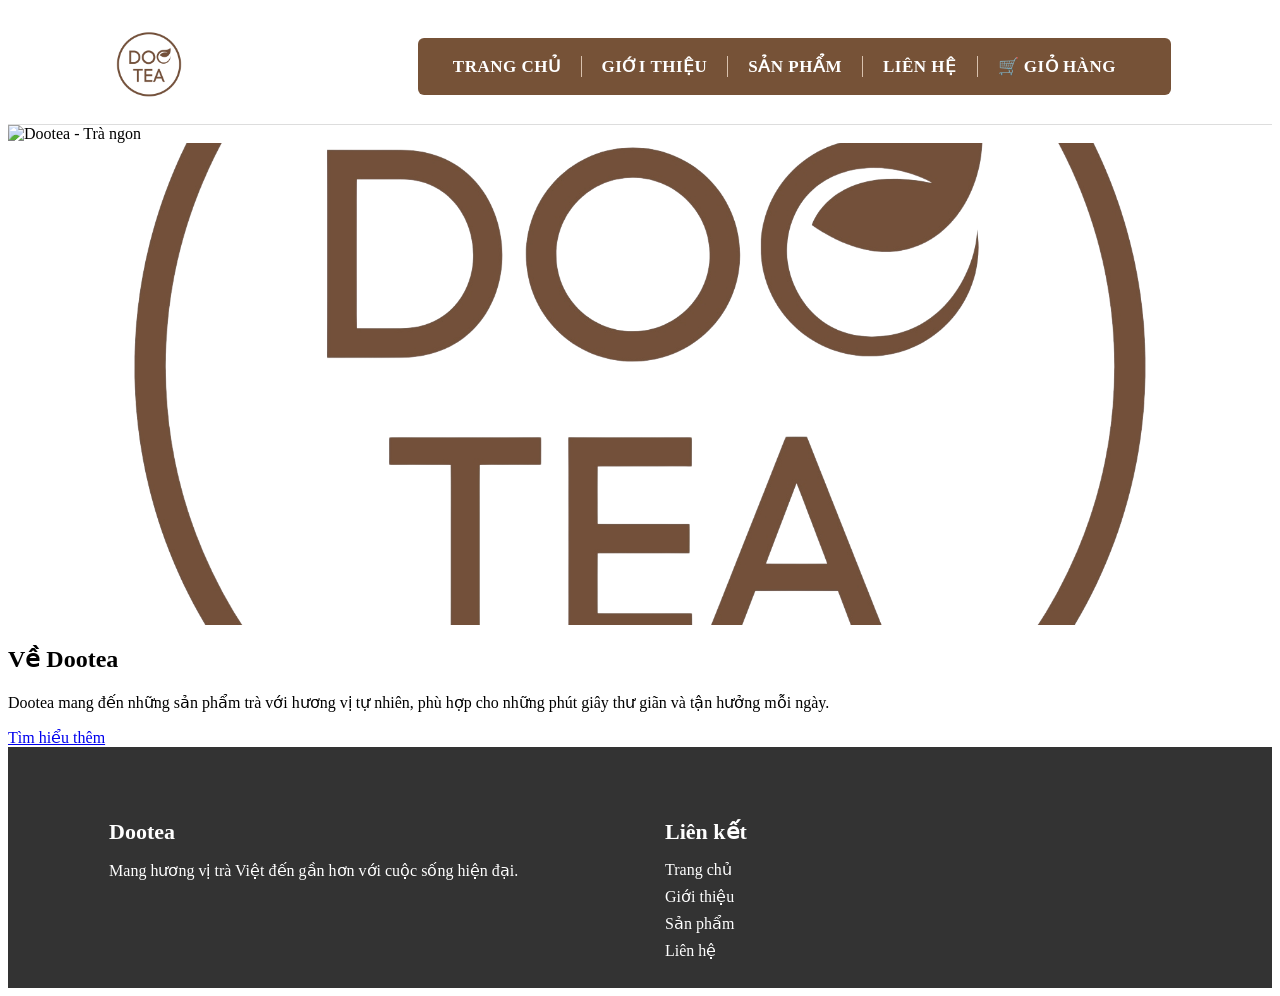
==== index.html @ 3d1eb84d "Upload website Dootea" ====
<!DOCTYPE html>
<html lang="vi">

<head>
    <meta charset="UTF-8">

    <meta name="viewport" content="width=device-width, initial-scale=1.0">

    <title>Dootea - Trà Việt</title>

    <link rel="stylesheet" href="css/style.css">
</head>

<body>

    <header>

        <div class="logo">
             <img src="images/logo.png" alt="Dootea">
        </div>

        <nav>
            <a href="index.html">Trang chủ</a>
            <a href="gioi-thieu.html">Giới thiệu</a>
            <a href="san-pham.html">Sản phẩm</a>
            <a href="lien-he.html">Liên hệ</a>
            <a href="gio-hang.html">🛒 Giỏ hàng</a>
        </nav>

    </header>

    <section class="banner">

        <img src="images/banner.jpg" alt="Dootea - Trà ngon">
        <img src="images/logo.png" alt="Dootea Logo" class="logo">


    </section>


    <section class="intro">

        <h2>Về Dootea</h2>

        <p>
            Dootea mang đến những sản phẩm trà với hương vị tự nhiên,
            phù hợp cho những phút giây thư giãn và tận hưởng mỗi ngày.
        </p>

        <a href="gioi-thieu.html">
            Tìm hiểu thêm
        </a>

    </section>

    <footer>

        <div class="footer-content">

            <div class="footer-column">

                <h3>Dootea</h3>

                <p>
                    Mang hương vị trà Việt đến gần hơn
                    với cuộc sống hiện đại.
                </p>

            </div>


            <div class="footer-column">

                <h3>Liên kết</h3>

                <a href="index.html">Trang chủ</a>

                <a href="gioi-thieu.html">Giới thiệu</a>

                <a href="san-pham.html">Sản phẩm</a>

                <a href="lien-he.html">Liên hệ</a>

            </div>

        </div>

    </footer>

</body>
</html>
---- css/style.css ----
header {
    display: flex;
    justify-content: space-between;
    align-items: center;

    padding: 18px 8%;

    background-color: white;

    border-bottom: 1px solid #ddd;
}

.logo {
    display: flex;
    align-items: center;
}

.logo img {
    width: 80px;
    height: 80px;
    object-fit: contain;
}

nav { 
    display: flex; 
    align-items: center; 
    gap: 20px; 
    background-color: #765237; 
    padding: 18px 35px; 
 
    border-radius: 6px; 
} 
 
nav a { 
    text-decoration: none; 
    color: white; 
 
    font-size: 17px; 
    font-weight: bold; 
 
    text-transform: uppercase; 
    letter-spacing: 0.5px;

    padding-right: 20px;
    border-right: 1px solid #d8c1ad;
} 
 
nav a:last-child {
    border-right: none;
}

nav a:hover { 
    color: #f3dfc1; 
}
footer {
    background-color: #333;
    color: white;
    padding: 50px 8% 20px;
}

.footer-content {
    display: flex;
    justify-content: space-between;
    gap: 50px;
}

.footer-column {
    flex: 1;
}

.footer-column h3 {
    font-size: 22px;
    margin-bottom: 15px;
}

.footer-column p {
    margin-bottom: 8px;
}

.footer-column a {
    display: block;
    color: white;
    text-decoration: none;
    margin-bottom: 8px;
}

.footer-bottom {
    text-align: center;
    border-top: 1px solid #777;
    margin-top: 30px;
    padding-top: 20px;
}

.banner {
    position: relative;
    width: 100%;
    height: 500px;
    overflow: hidden;
}

.banner img {
    width: 100%;
    height: 100%;
    object-fit: cover;
}
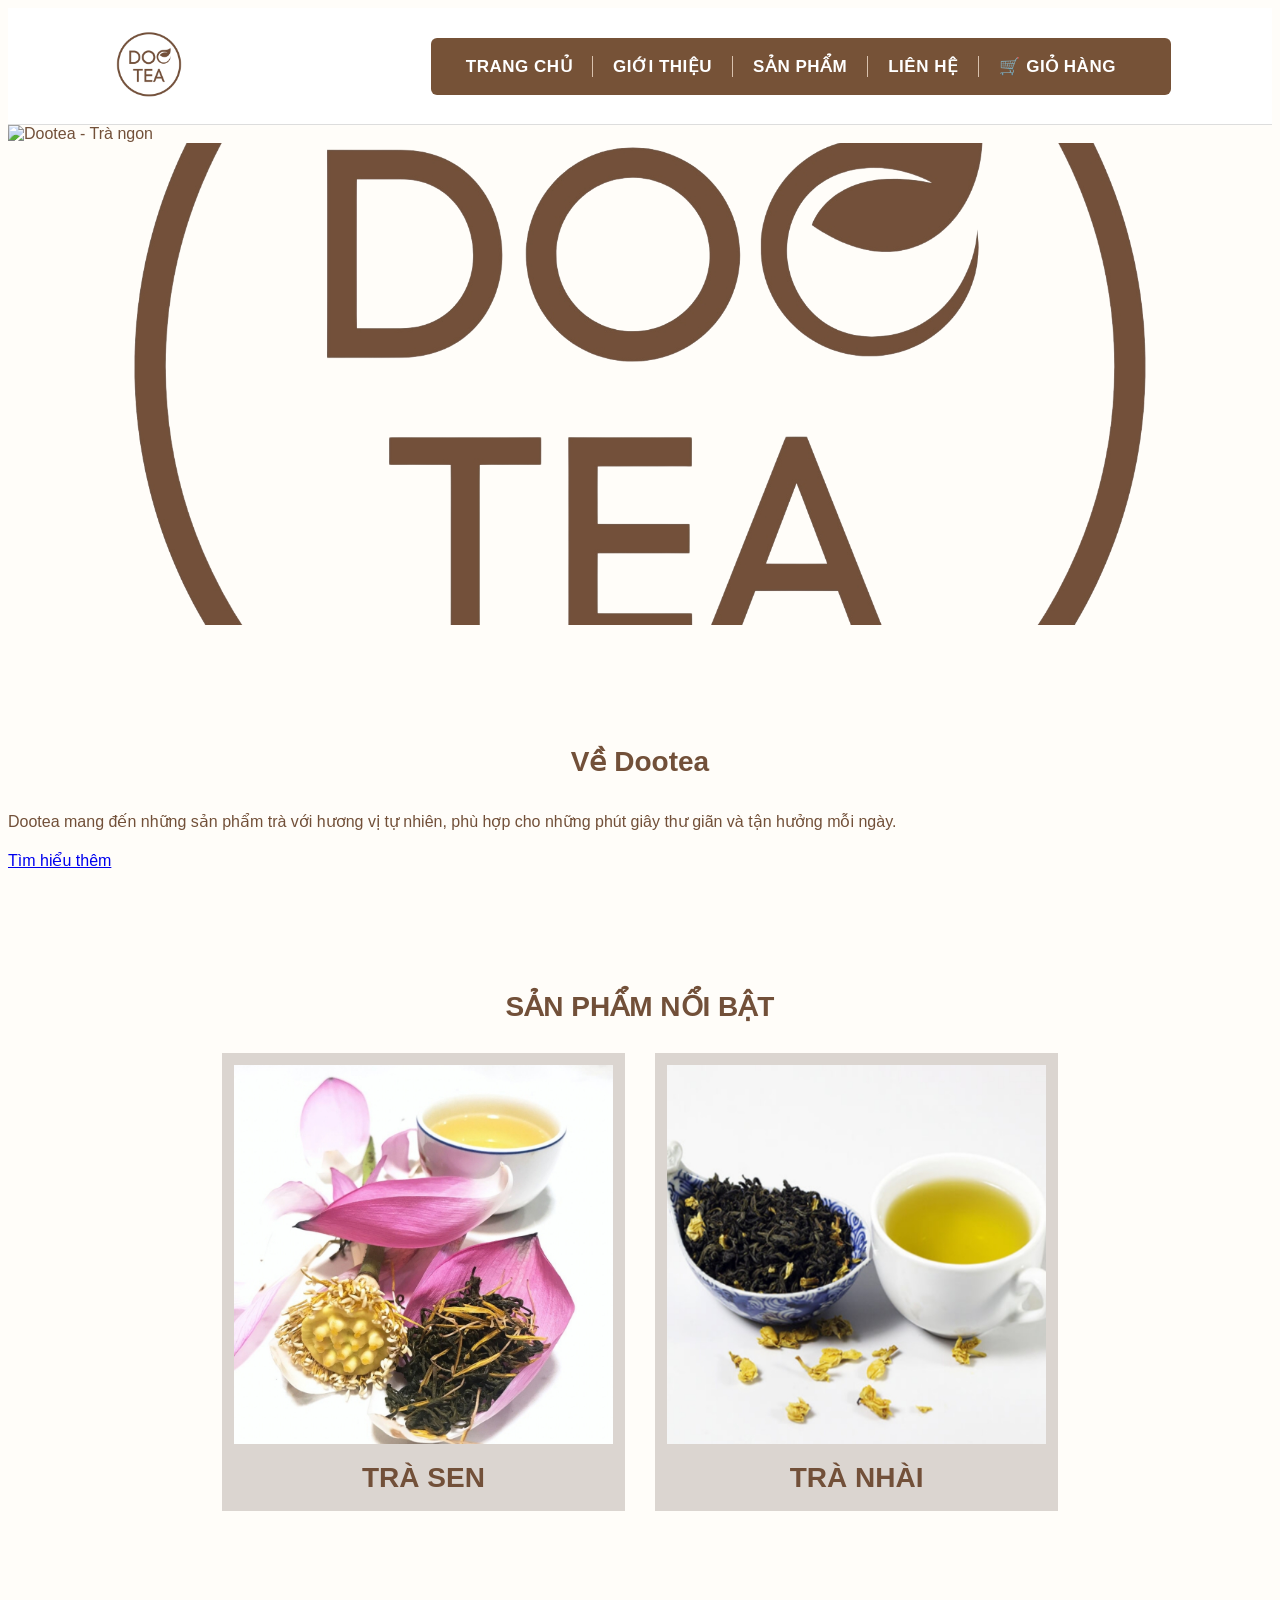
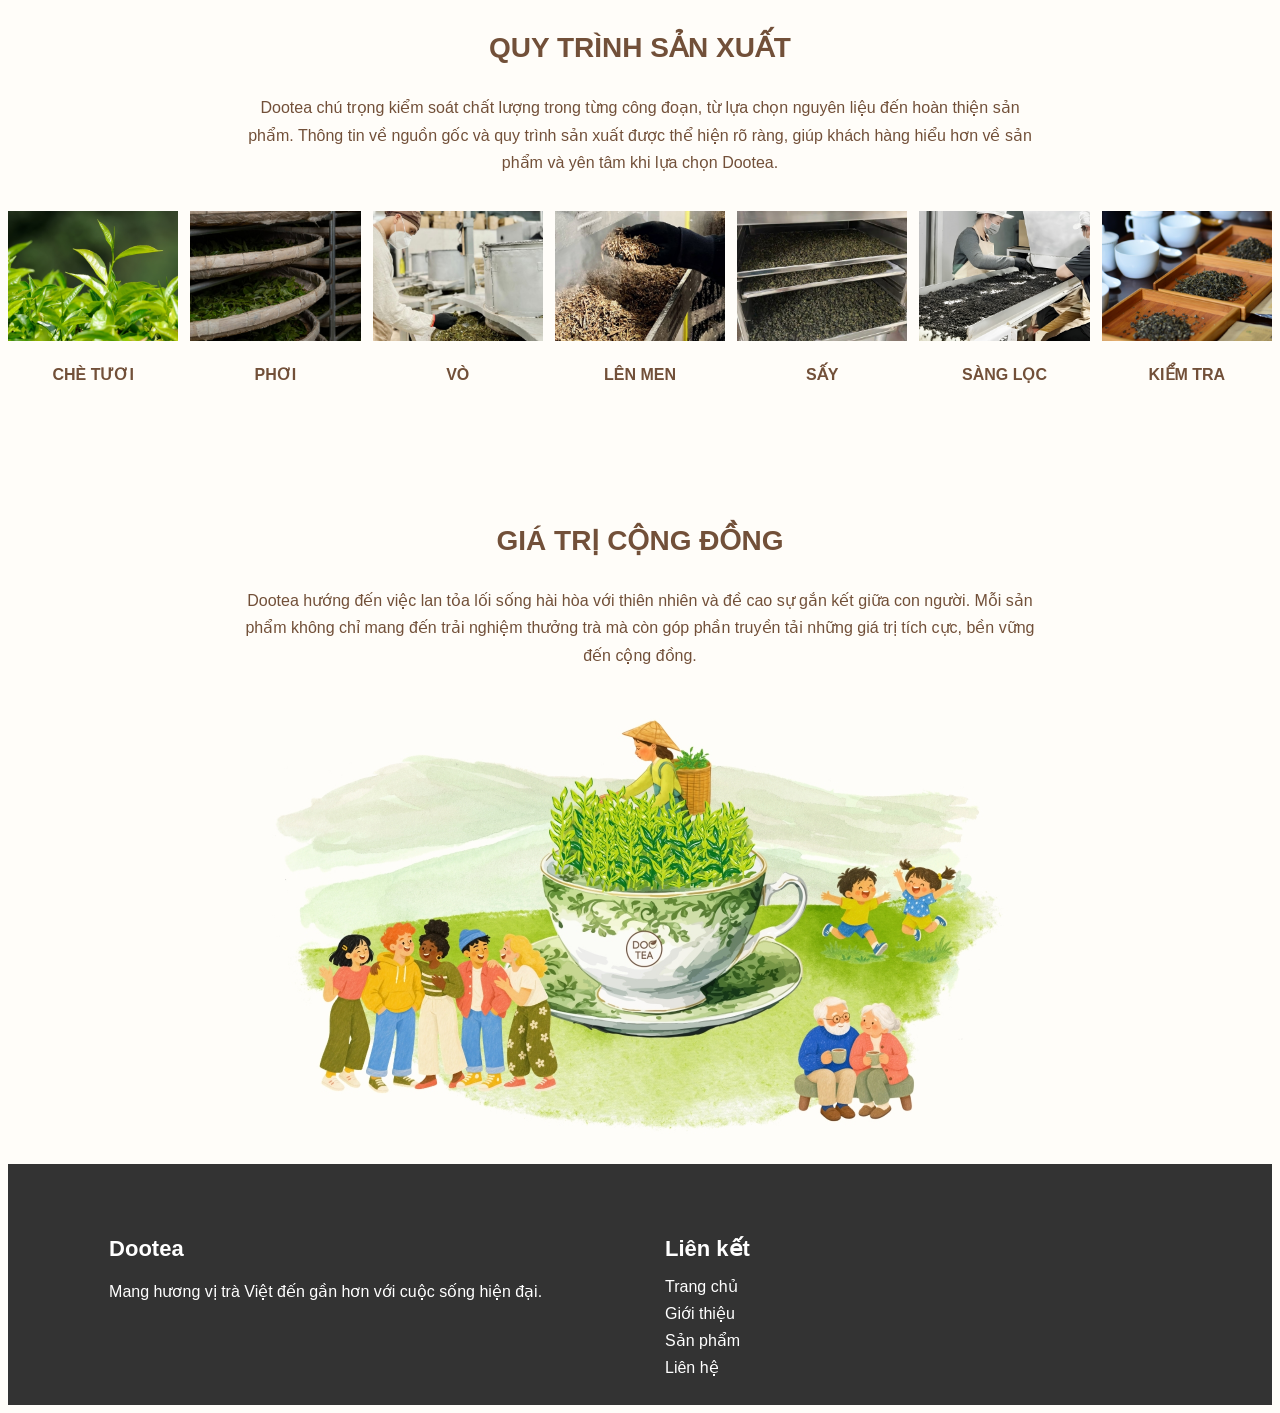
==== commit 077dffa6: "Thêm sản phẩm nổi bật, quy trình và giá trị cộng đồng" ====
--- a/index.html
+++ b/index.html
@@ -52,6 +52,178 @@
         </a>
 
     </section>
+    
+<style>
+    body {
+        background: #fffdf9;
+        color: #725039;
+        font-family: Arial, sans-serif;
+    }
+
+    h2 {
+        text-align: center;
+        margin: 120px 0 30px;
+        font-size: 28px;
+    }
+
+    p {
+        line-height: 1.7;
+    }
+
+    /* SẢN PHẨM */
+    .products {
+        display: flex;
+        justify-content: center;
+        gap: 30px;
+    }
+
+    .product {
+        width: 30%;
+        background: #dbd5d0;
+        text-align: center;
+        padding: 12px;
+    }
+
+    .product img {
+        width: 100%;
+        aspect-ratio: 1 / 1;
+        object-fit: cover;
+        display: block;
+    }
+
+    .product h3 {
+        margin: 18px 0 5px;
+        font-size: 28px;
+        font-weight: bold;
+    }
+
+    /* QUY TRÌNH */
+    .description {
+        max-width: 800px;
+        margin: auto;
+        text-align: center;
+    }
+
+    .process {
+        display: flex;
+        gap: 12px;
+        margin-top: 35px;
+    }
+
+    .step {
+        flex: 1;
+        text-align: center;
+    }
+
+    .step img {
+        width: 100%;
+        height: 130px;
+        object-fit: cover;
+    }
+
+    .step p {
+        font-weight: bold;
+    }
+
+    /* GIÁ TRỊ CỘNG ĐỒNG */
+    .community {
+        max-width: 800px;
+        margin: auto;
+        text-align: center;
+    }
+
+    .community img {
+        width: 100%;
+        margin-top: 25px;
+    }
+</style>
+
+
+<!-- SẢN PHẨM NỔI BẬT -->
+<h2>SẢN PHẨM NỔI BẬT</h2>
+
+<div class="products">
+
+    <div class="product">
+        <img src="images/trasennoibat.jpg">
+        <h3>TRÀ SEN</h3>
+    </div>
+
+    <div class="product">
+        <img src="images/tranhainoibat.jpg">
+        <h3>TRÀ NHÀI</h3>
+    </div>
+
+</div>
+
+
+<!-- QUY TRÌNH SẢN XUẤT -->
+<h2>QUY TRÌNH SẢN XUẤT</h2>
+
+<div class="description">
+    <p>
+        Dootea chú trọng kiểm soát chất lượng trong từng công đoạn,
+        từ lựa chọn nguyên liệu đến hoàn thiện sản phẩm. Thông tin về
+        nguồn gốc và quy trình sản xuất được thể hiện rõ ràng, giúp
+        khách hàng hiểu hơn về sản phẩm và yên tâm khi lựa chọn Dootea.
+    </p>
+</div>
+
+<div class="process">
+
+    <div class="step">
+        <img src="images/chetuoi.jpg">
+        <p>CHÈ TƯƠI</p>
+    </div>
+
+    <div class="step">
+        <img src="images/phoi.jpg">
+        <p>PHƠI</p>
+    </div>
+
+    <div class="step">
+        <img src="images/vo.jpg">
+        <p>VÒ</p>
+    </div>
+
+    <div class="step">
+        <img src="images/lenmen.jpg">
+        <p>LÊN MEN</p>
+    </div>
+
+    <div class="step">
+        <img src="images/say.jpg">
+        <p>SẤY</p>
+    </div>
+
+    <div class="step">
+        <img src="images/sangloc.jpg">
+        <p>SÀNG LỌC</p>
+    </div>
+
+    <div class="step">
+        <img src="images/kiemtra.jpg">
+        <p>KIỂM TRA</p>
+    </div>
+
+</div>
+
+
+<!-- GIÁ TRỊ CỘNG ĐỒNG -->
+<h2>GIÁ TRỊ CỘNG ĐỒNG</h2>
+
+<div class="community">
+
+    <p>
+        Dootea hướng đến việc lan tỏa lối sống hài hòa với thiên nhiên
+        và đề cao sự gắn kết giữa con người. Mỗi sản phẩm không chỉ
+        mang đến trải nghiệm thưởng trà mà còn góp phần truyền tải
+        những giá trị tích cực, bền vững đến cộng đồng.
+    </p>
+
+    <img src="images/giatricongdong.jpg">
+
+</div>
 
     <footer>
 
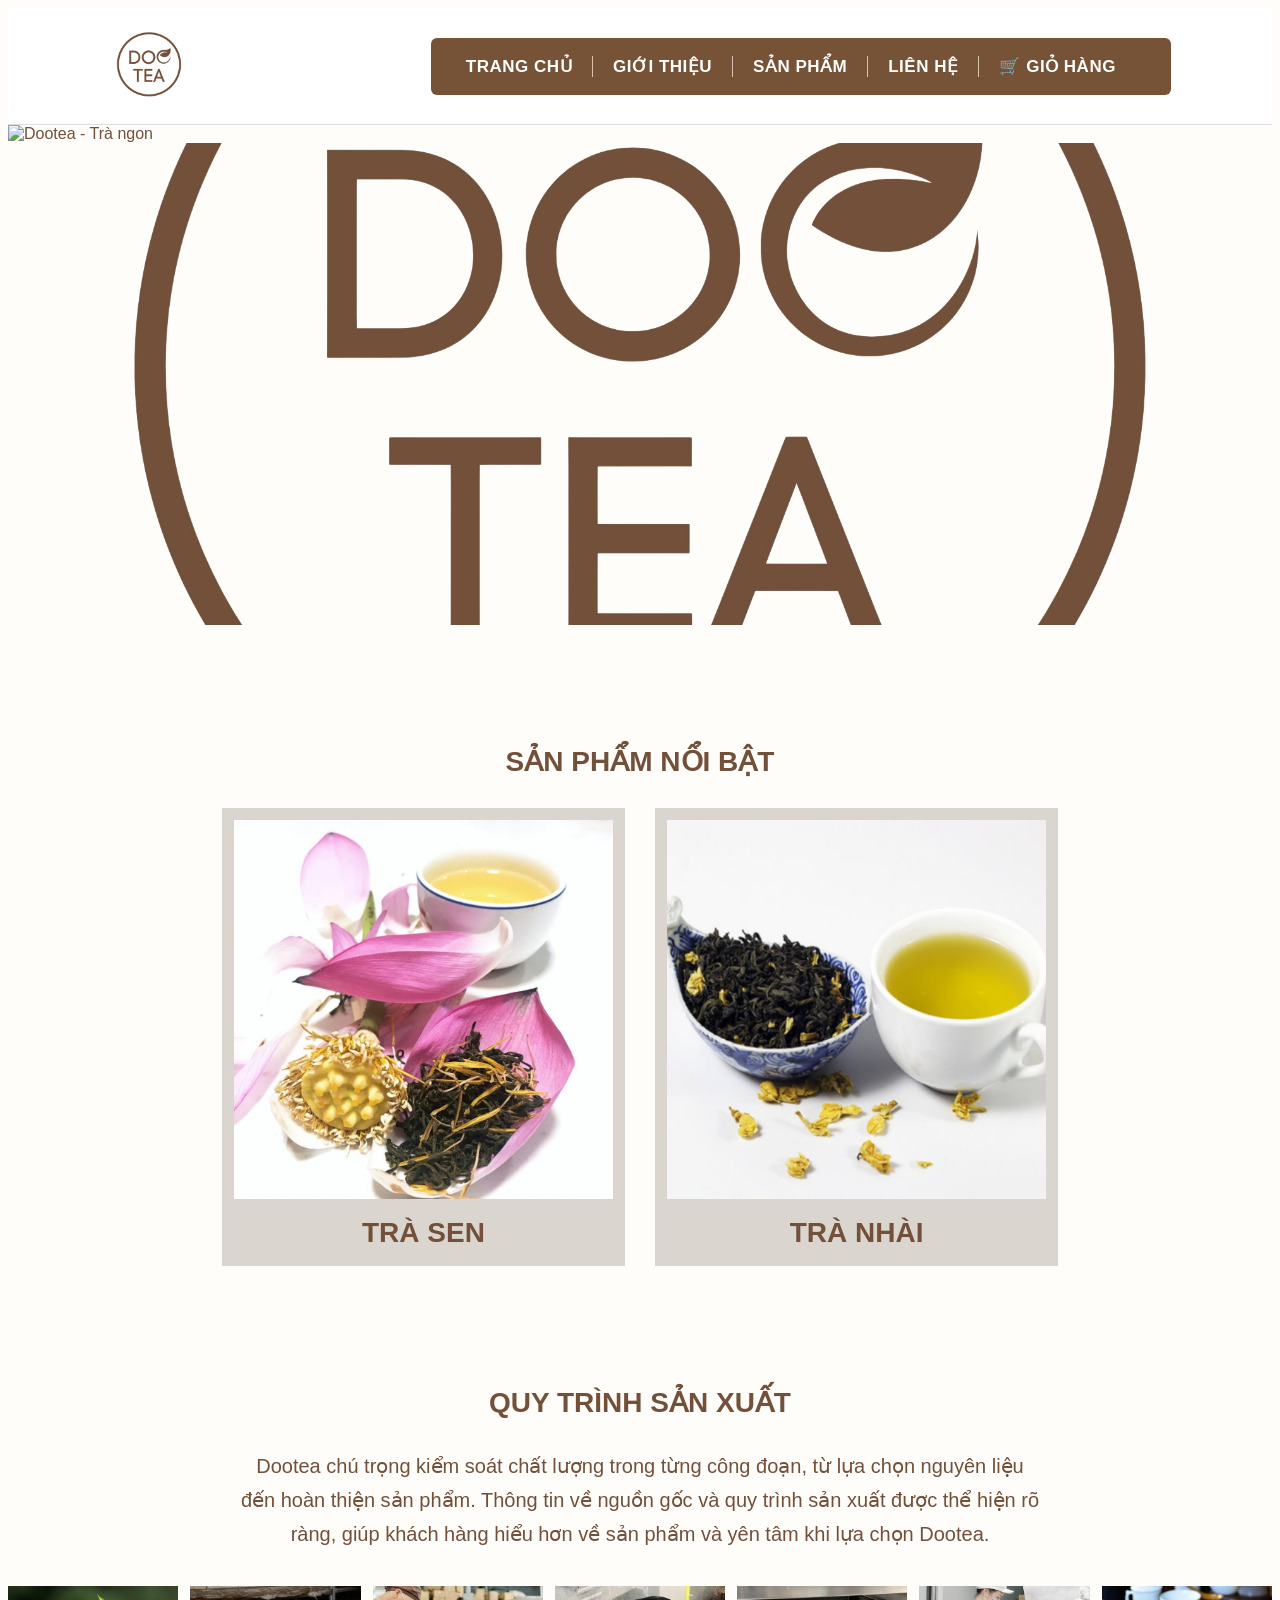
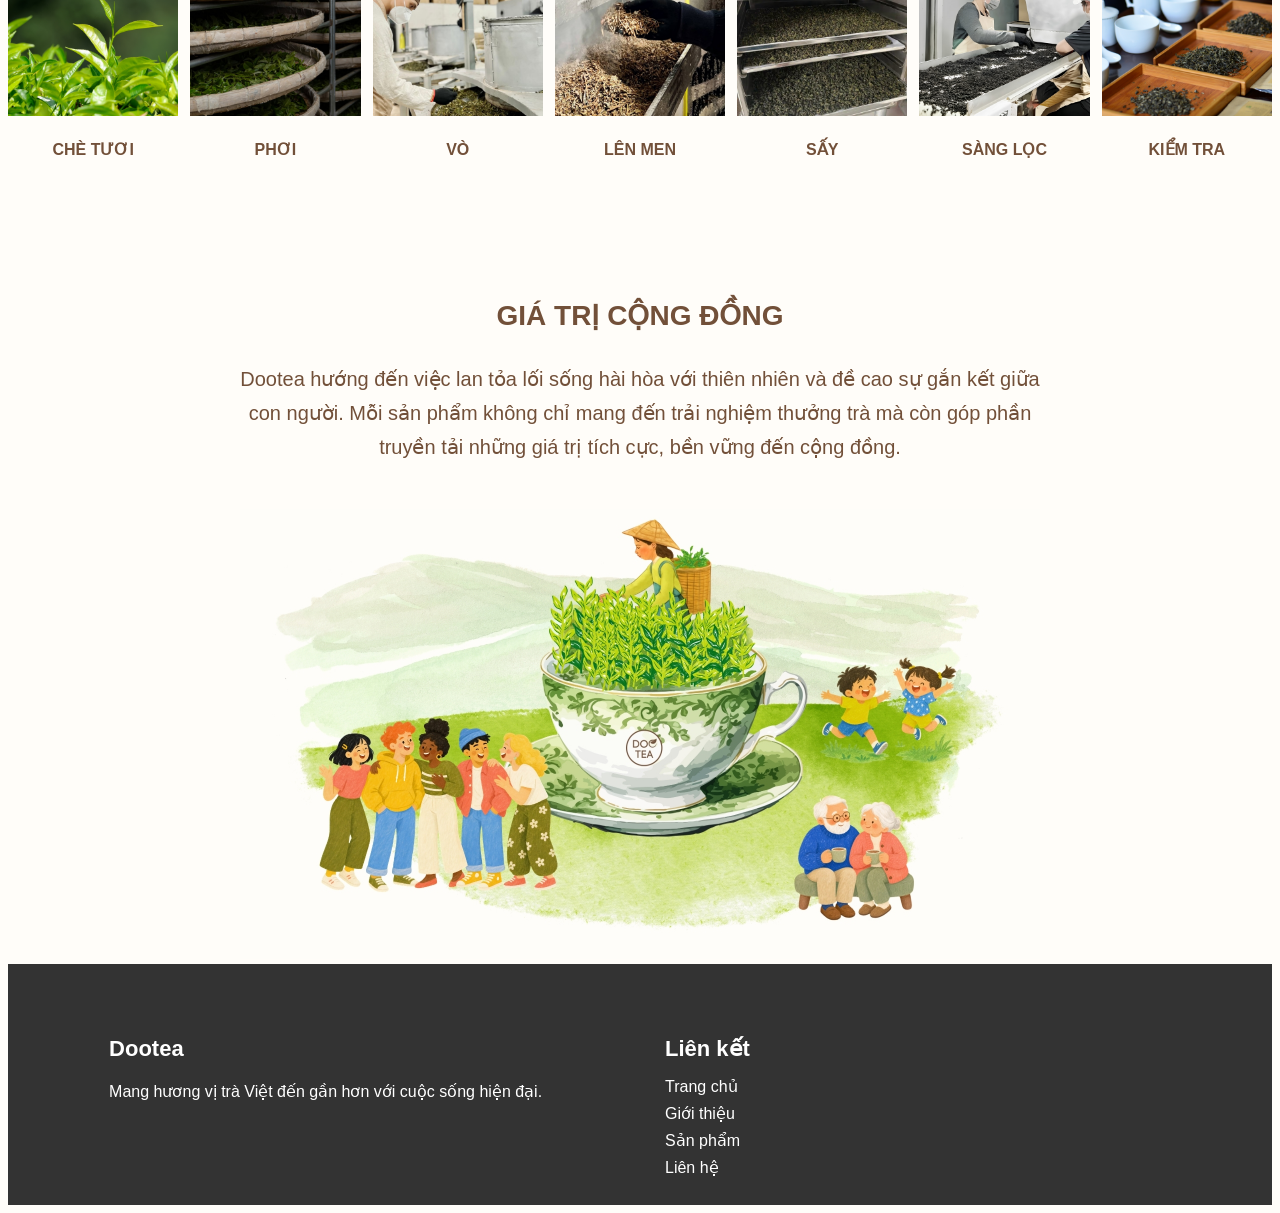
==== commit f391e4fc: "Thay đổi cỡ, xóa giới thiệu" ====
--- a/index.html
+++ b/index.html
@@ -37,22 +37,6 @@
 
     </section>
 
-
-    <section class="intro">
-
-        <h2>Về Dootea</h2>
-
-        <p>
-            Dootea mang đến những sản phẩm trà với hương vị tự nhiên,
-            phù hợp cho những phút giây thư giãn và tận hưởng mỗi ngày.
-        </p>
-
-        <a href="gioi-thieu.html">
-            Tìm hiểu thêm
-        </a>
-
-    </section>
-    
 <style>
     body {
         background: #fffdf9;
@@ -102,6 +86,7 @@
         max-width: 800px;
         margin: auto;
         text-align: center;
+        font-size: 20px;
     }
 
     .process {
@@ -130,6 +115,7 @@
         max-width: 800px;
         margin: auto;
         text-align: center;
+        font-size: 20px;
     }
 
     .community img {
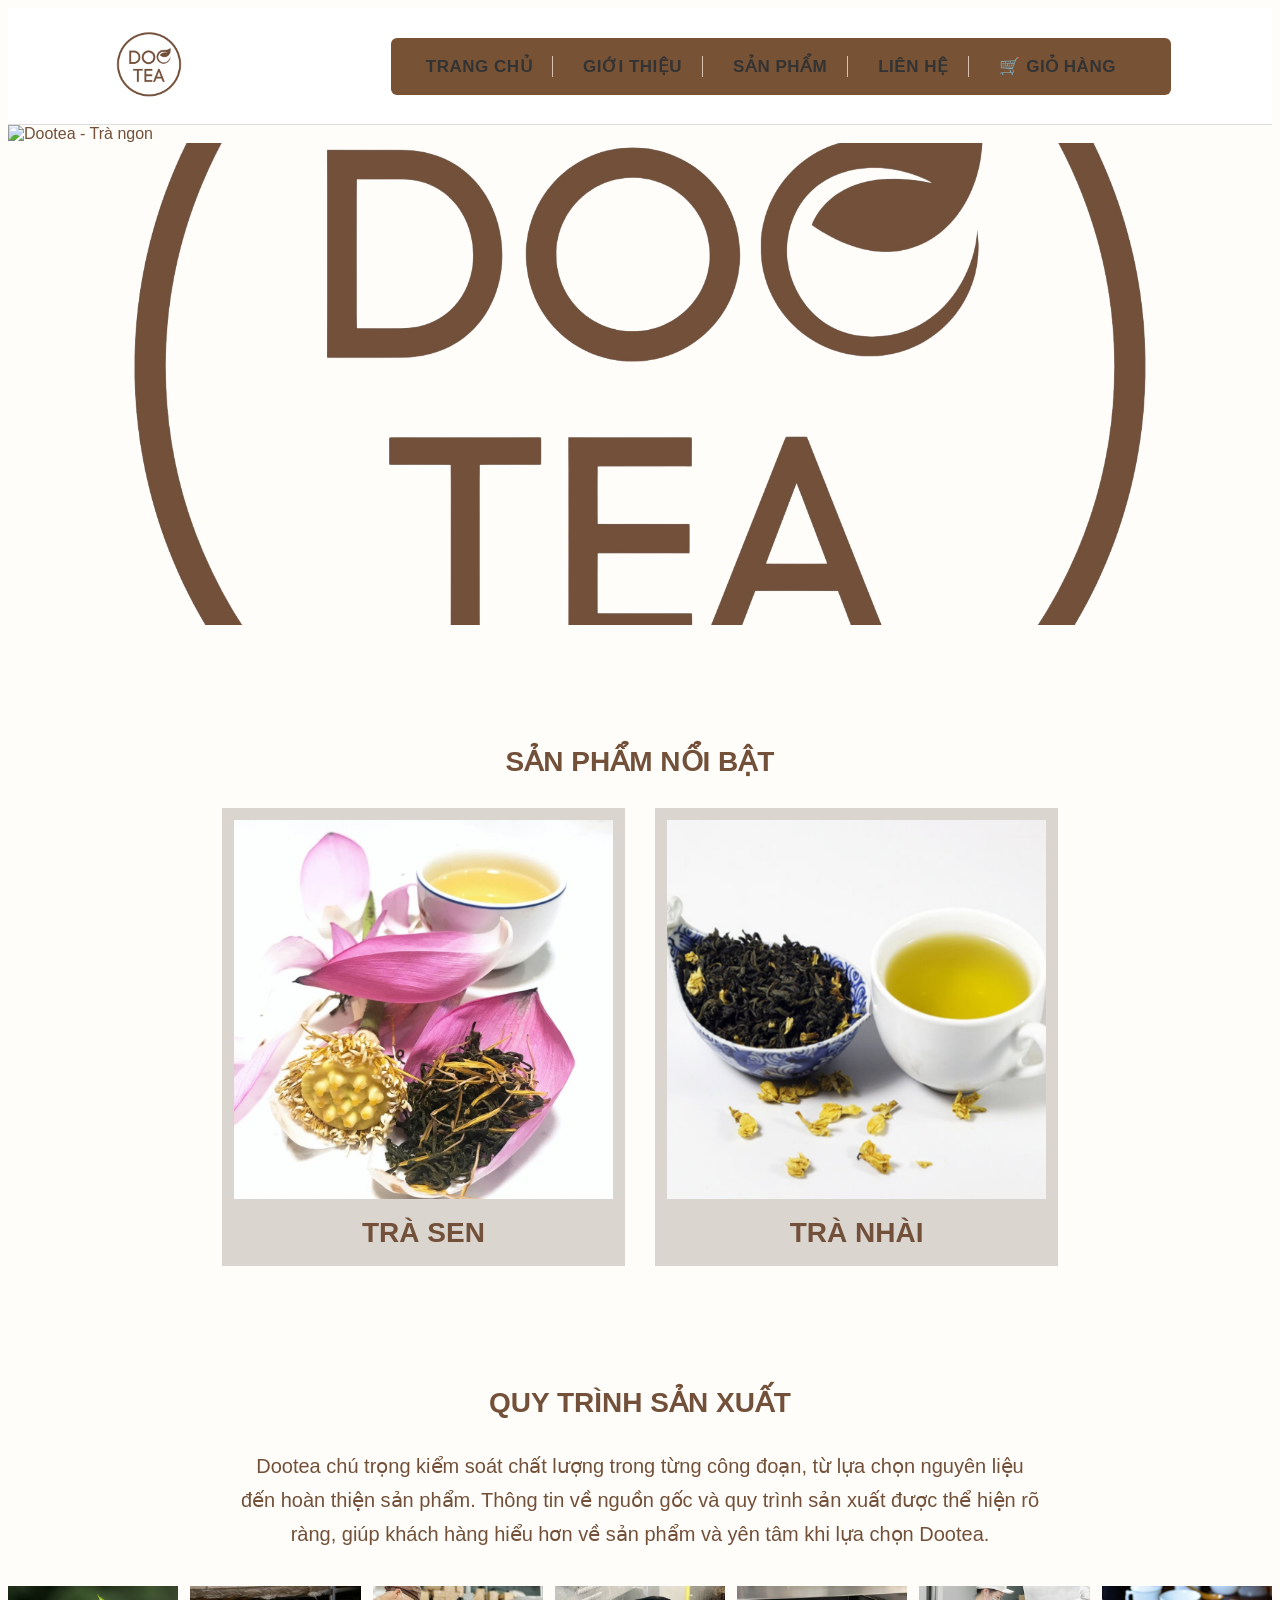
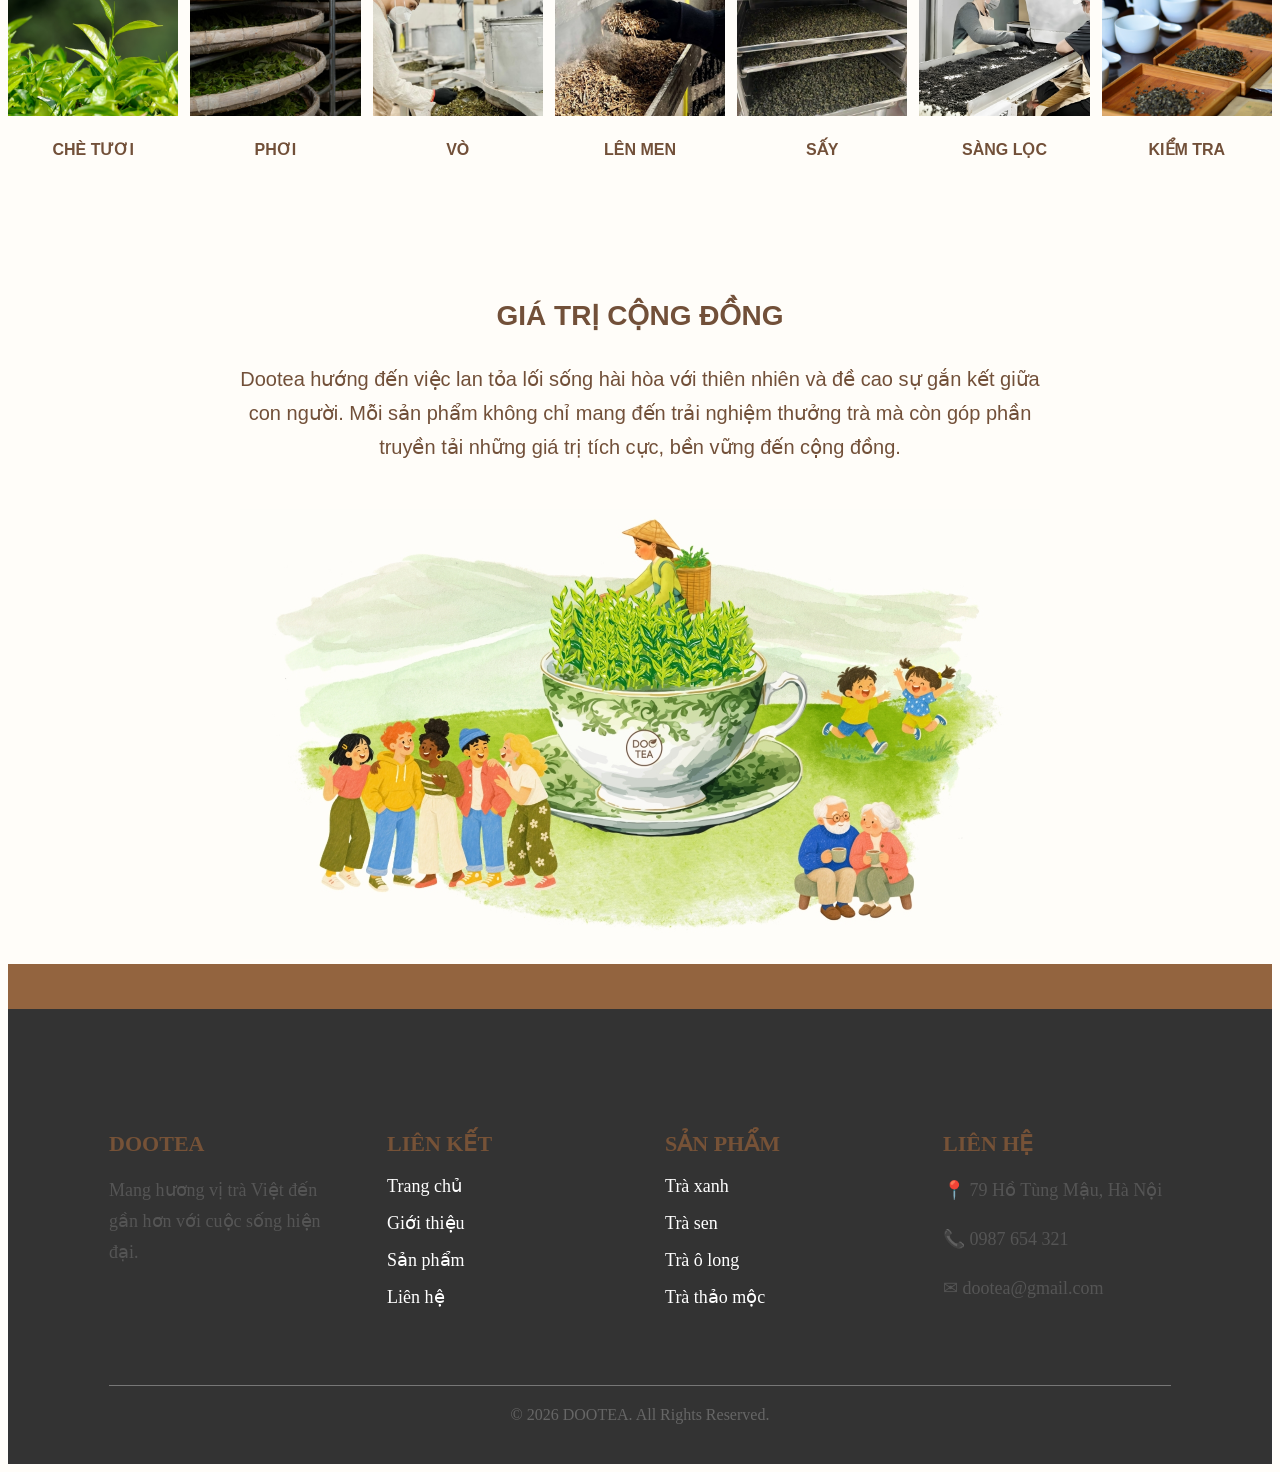
==== commit 929ec44f: "nhập mục giới thiệu, thêm ảnh, thêm" ====
--- a/index.html
+++ b/index.html
@@ -213,37 +213,52 @@
 
     <footer>
 
-        <div class="footer-content">
-
-            <div class="footer-column">
-
-                <h3>Dootea</h3>
-
-                <p>
-                    Mang hương vị trà Việt đến gần hơn
-                    với cuộc sống hiện đại.
-                </p>
-
-            </div>
-
-
-            <div class="footer-column">
-
-                <h3>Liên kết</h3>
-
-                <a href="index.html">Trang chủ</a>
-
-                <a href="gioi-thieu.html">Giới thiệu</a>
-
-                <a href="san-pham.html">Sản phẩm</a>
-
-                <a href="lien-he.html">Liên hệ</a>
-
-            </div>
-
-        </div>
-
-    </footer>
-
+    <div class="footer-content">
+
+        <!-- Cột 1 -->
+        <div class="footer-column">
+            <h3>DOOTEA</h3>
+            <p>
+                Mang hương vị trà Việt đến gần hơn
+                với cuộc sống hiện đại.
+            </p>
+        </div>
+
+        <!-- Cột 2 -->
+        <div class="footer-column">
+            <h3>LIÊN KẾT</h3>
+
+            <a href="index.html">Trang chủ</a>
+            <a href="gioi-thieu.html">Giới thiệu</a>
+            <a href="san-pham.html">Sản phẩm</a>
+            <a href="lien-he.html">Liên hệ</a>
+        </div>
+
+        <!-- Cột 3 -->
+        <div class="footer-column">
+            <h3>SẢN PHẨM</h3>
+
+            <a href="san-pham.html">Trà xanh</a>
+            <a href="san-pham.html">Trà sen</a>
+            <a href="san-pham.html">Trà ô long</a>
+            <a href="san-pham.html">Trà thảo mộc</a>
+        </div>
+
+        <!-- Cột 4 -->
+        <div class="footer-column">
+            <h3>LIÊN HỆ</h3>
+
+            <p>📍 79 Hồ Tùng Mậu, Hà Nội</p>
+            <p>📞 0987 654 321</p>
+            <p>✉ dootea@gmail.com</p>
+        </div>
+
+    </div>
+
+    <div class="footer-bottom">
+        © 2026 DOOTEA. All Rights Reserved.
+    </div>
+
+</footer>
 </body>
 </html>
--- a/css/style.css
+++ b/css/style.css
@@ -25,7 +25,7 @@
     display: flex; 
     align-items: center; 
     gap: 20px; 
-    background-color: #765237; 
+    background-color: #775235; 
     padding: 18px 35px; 
  
     border-radius: 6px; 
@@ -53,14 +53,102 @@
     color: #f3dfc1; 
 }
 footer {
+    background-color: #f4f8f1;
+    color: #333;
+    padding: 0 8% 0;
+    font-family: "Times New Roman", serif;
+    border-top: 45px solid rgb(147, 100, 63);
+}
+
+.footer-content {
+    max-width: 1350px;
+    margin: auto;
+    padding: 50px 0 35px;
+
+    display: flex;
+    justify-content: space-between;
+    align-items: flex-start;
+    gap: 60px;
+}
+
+.footer-column {
+    flex: 1;
+}
+
+.footer-column h3 {
+    color: #765237;
+    font-size: 23px;
+    font-weight: bold;
+    margin-bottom: 22px;
+}
+
+.footer-column p {
+    color: #555;
+    font-size: 18px;
+    line-height: 1.7;
+    margin-bottom: 10px;
+}
+
+.footer-column a {
+    display: block;
+    color: #555;
+    text-decoration: none;
+    font-size: 18px;
+    line-height: 1.6;
+    margin-bottom: 12px;
+}
+
+.footer-column a:hover {
+    color: #765237;
+}
+
+.footer-bottom {
+    text-align: center;
+    border-top: 1px solid #d6ddd2;
+    padding: 20px 0;
+    color: #666;
+    font-size: 16px;
+}
+.banner {
+    position: relative;
+    width: 100%;
+    height: 500px;
+    overflow: hidden;
+}
+
+.banner img {
+    width: 100%;
+    height: 100%;
+    object-fit: cover;
+}
+
+.logo {
+    font-size: 30px;
+    font-weight: bold;
+}
+
+nav {
+    display: flex;
+    gap: 30px;
+}
+
+nav a {
+    text-decoration: none;
+    color: #333;
+    font-size: 17px;
+}
+footer {
     background-color: #333;
     color: white;
+
     padding: 50px 8% 20px;
 }
 
 .footer-content {
     display: flex;
+
     justify-content: space-between;
+
     gap: 50px;
 }
 
@@ -70,6 +158,7 @@
 
 .footer-column h3 {
     font-size: 22px;
+
     margin-bottom: 15px;
 }
 
@@ -79,27 +168,284 @@
 
 .footer-column a {
     display: block;
+
+    color: white;
+
+    text-decoration: none;
+
+    margin-bottom: 8px;
+}
+
+.footer-bottom {
+    text-align: center;
+
+    border-top: 1px solid #777;
+
+    margin-top: 30px;
+
+    padding-top: 20px;
+}
+
+/* About page */
+.about-page {
+    --forest: #163d2c;
+    --deep-forest: #0d291e;
+    --leaf: #2d6a47;
+    --cream: #f4f0e6;
+    --paper: #fbfaf6;
+    --ink: #202b25;
+    background: var(--paper);
+    color: var(--ink);
+    font-family: Georgia, 'Times New Roman', serif;
+}
+
+.about-page header {
+    padding: 19px 7%;
+    background: var(--paper);
+}
+
+.about-page .logo {
+    color: var(--forest);
+    font-size: 31px;
+    letter-spacing: 1px;
+    text-decoration: none;
+}
+
+.about-page nav {
+    align-items: center;
+    gap: 27px;
+}
+
+.about-page nav a {
+    color: var(--ink);
+    font-family: Arial, sans-serif;
+    font-size: 14px;
+    letter-spacing: .3px;
+    padding: 8px 0;
+    position: relative;
+}
+
+.about-page nav a:hover,
+.about-page nav a.active {
+    color: var(--leaf);
+}
+
+.about-page nav a.active::after {
+    background: var(--leaf);
+    bottom: 0;
+    content: '';
+    height: 2px;
+    left: 0;
+    position: absolute;
+    width: 100%;
+}
+
+.content-width {
+    margin-left: auto;
+    margin-right: auto;
+    max-width: 1120px;
+    width: 86%;
+}
+
+.about-hero {
+    height: min(680px, 72vh);
+    min-height: 510px;
+    overflow: hidden;
+    position: relative;
+}
+
+.about-hero::after {
+    background: linear-gradient(90deg, rgba(7, 29, 19, .76), rgba(7, 29, 19, .08) 75%), linear-gradient(0deg, rgba(7, 29, 19, .4), transparent 55%);
+    content: '';
+    inset: 0;
+    position: absolute;
+}
+
+.about-hero > img {
+    height: 100%;
+    object-fit: cover;
+    object-position: center;
+    width: 100%;
+}
+
+.about-hero-content {
+    color: white;
+    left: 10%;
+    max-width: 620px;
+    position: absolute;
+    top: 50%;
+    transform: translateY(-50%);
+    z-index: 1;
+}
+
+.eyebrow {
+    color: #9bc26b;
+    font-family: Arial, sans-serif;
+    font-size: 11px;
+    font-weight: bold;
+    letter-spacing: 2.3px;
+    margin: 0 0 20px;
+    text-transform: uppercase;
+}
+
+.about-hero h1 {
+    font-size: clamp(42px, 5.8vw, 78px);
+    font-weight: normal;
+    line-height: .98;
+    margin: 0 0 28px;
+}
+
+.about-hero h1 em,
+.about-page h2 em {
+    color: #a8c97c;
+    font-style: italic;
+    font-weight: normal;
+}
+.hero-lead {
+    font-family: Arial, sans-serif;
+    font-size: 16px;
+    line-height: 1.7;
+    margin: 0;
+    max-width: 475px;
+}
+
+.hero-note {
+    bottom: 28px;
+    color: rgba(255, 255, 255, .85);
+    font-size: 17px;
+    font-style: italic;
+    position: absolute;
+    right: 10%;
+    transform: rotate(-7deg);
+    z-index: 1;
+}
+
+.about-intro {
+    padding-bottom: 130px;
+    padding-top: 128px;
+}
+
+.section-marker {
+    color: var(--leaf);
+    font-family: Arial, sans-serif;
+    font-size: 11px;
+    font-weight: bold;
+    letter-spacing: 2px;
+    text-transform: uppercase;
+}
+
+.section-marker span { color: #a9b4a9; margin: 0 7px; }
+
+.intro-copy {
+    display: grid;
+    gap: 10%;
+    grid-template-columns: 1fr 1fr;
+    margin-top: 40px;
+}
+
+.about-page h2 {
+    color: var(--forest);
+    font-size: clamp(37px, 4vw, 57px);
+    font-weight: normal;
+    line-height: 1.03;
+    margin: 0;
+}
+
+.intro-text, .feature-copy > p, .process-copy > p {
+    color: #536158;
+    font-family: Arial, sans-serif;
+    font-size: 15px;
+    line-height: 1.8;
+}
+
+.intro-text p { margin: 0 0 22px; }
+.intro-text strong, .feature-copy strong { color: var(--forest); }
+
+.about-feature {
+    align-items: center;
+    display: grid;
+    gap: 11%;
+    grid-template-columns: 1.03fr .97fr;
+    padding-bottom: 135px;
+}
+
+.feature-image { position: relative; }
+.feature-image img { display: block; height: 490px; object-fit: cover; width: 100%; }
+.image-caption { background: var(--forest); bottom: 0; color: white; font-family: Arial, sans-serif; font-size: 11px; left: 0; letter-spacing: 1.4px; padding: 14px 19px; position: absolute; text-transform: uppercase; }
+.feature-copy .eyebrow, .process-copy .eyebrow { color: var(--leaf); }
+.feature-copy h2 { margin-bottom: 27px; }
+
+.about-process { background: var(--deep-forest); color: white; padding: 120px 0; }
+.process-grid { align-items: center; display: grid; gap: 11%; grid-template-columns: .9fr 1.1fr; }
+.section-marker.light { color: #a8c97c; margin-bottom: 55px; }
+.process-copy h2 { color: white; margin-bottom: 25px; }
+.process-copy > p:last-child { color: #bbcabd; margin: 0; max-width: 390px; }
+.process-image { position: relative; }
+.process-image img { display: block; height: 390px; object-fit: cover; width: 100%; }
+.stat-badge { align-items: center; background: #a8c97c; bottom: -24px; color: var(--deep-forest); display: flex; height: 104px; justify-content: center; position: absolute; right: -24px; width: 104px; }
+.stat-badge strong { font-size: 34px; line-height: 1; }
+.stat-badge span { font-family: Arial, sans-serif; font-size: 10px; margin-left: 5px; text-transform: uppercase; width: 34px; }
+
+.about-belief { padding-bottom: 140px; padding-top: 135px; text-align: center; }
+.about-belief .eyebrow { color: var(--leaf); }
+.about-belief blockquote { color: var(--forest); font-size: clamp(28px, 3.7vw, 48px); line-height: 1.25; margin: 35px auto 38px; max-width: 900px; }
+.text-link { color: var(--leaf); font-family: Arial, sans-serif; font-size: 13px; font-weight: bold; letter-spacing: 1px; text-decoration: none; text-transform: uppercase; }
+.text-link span { font-size: 20px; margin-left: 9px; vertical-align: -2px; }
+
+.about-page footer { background: #10271c; }
+
+@media (max-width: 720px) {
+    .about-page header { align-items: flex-start; flex-direction: column; gap: 14px; padding: 17px 6%; }
+    .about-page nav { flex-wrap: wrap; gap: 8px 17px; }
+    .about-page nav a { font-size: 12px; }
+    .about-hero { height: 590px; min-height: 0; }
+    .about-hero-content { left: 8%; right: 8%; }
+    .about-hero h1 { font-size: clamp(43px, 12vw, 63px); }
+    .hero-note { right: 8%; }
+    .about-intro, .about-belief { padding-bottom: 80px; padding-top: 80px; }
+    .intro-copy, .about-feature, .process-grid { gap: 38px; grid-template-columns: 1fr; }
+    .about-feature { padding-bottom: 80px; }
+    .feature-image img { height: 350px; }
+    .about-process { padding: 80px 0; }
+    .section-marker.light { margin-bottom: 35px; }
+    .process-image img { height: 290px; }
+    .stat-badge { right: 12px; }
+    .about-page footer .footer-content { flex-direction: column; gap: 25px; }
+}
+.banner {
+    position: relative;
+    width: 100%;
+    height: 500px;
+    overflow: hidden;
+}
+
+.banner img {
+    width: 100%;
+    height: 100%;
+    object-fit: cover;
+}
+
+.banner-content {
+    position: absolute;
+    top: 50%;
+    left: 8%;
+    transform: translateY(-50%);
+}
+
+.banner-content h1 {
+    font-size: 42px;
+    margin-bottom: 15px;
+}
+
+.banner-content p {
+    font-size: 20px;
+    margin-bottom: 25px;
+}
+
+.banner-content a {
+    display: inline-block;
+    padding: 12px 25px;
+    background-color: #333;
     color: white;
     text-decoration: none;
-    margin-bottom: 8px;
-}
-
-.footer-bottom {
-    text-align: center;
-    border-top: 1px solid #777;
-    margin-top: 30px;
-    padding-top: 20px;
-}
-
-.banner {
-    position: relative;
-    width: 100%;
-    height: 500px;
-    overflow: hidden;
-}
-
-.banner img {
-    width: 100%;
-    height: 100%;
-    object-fit: cover;
 }
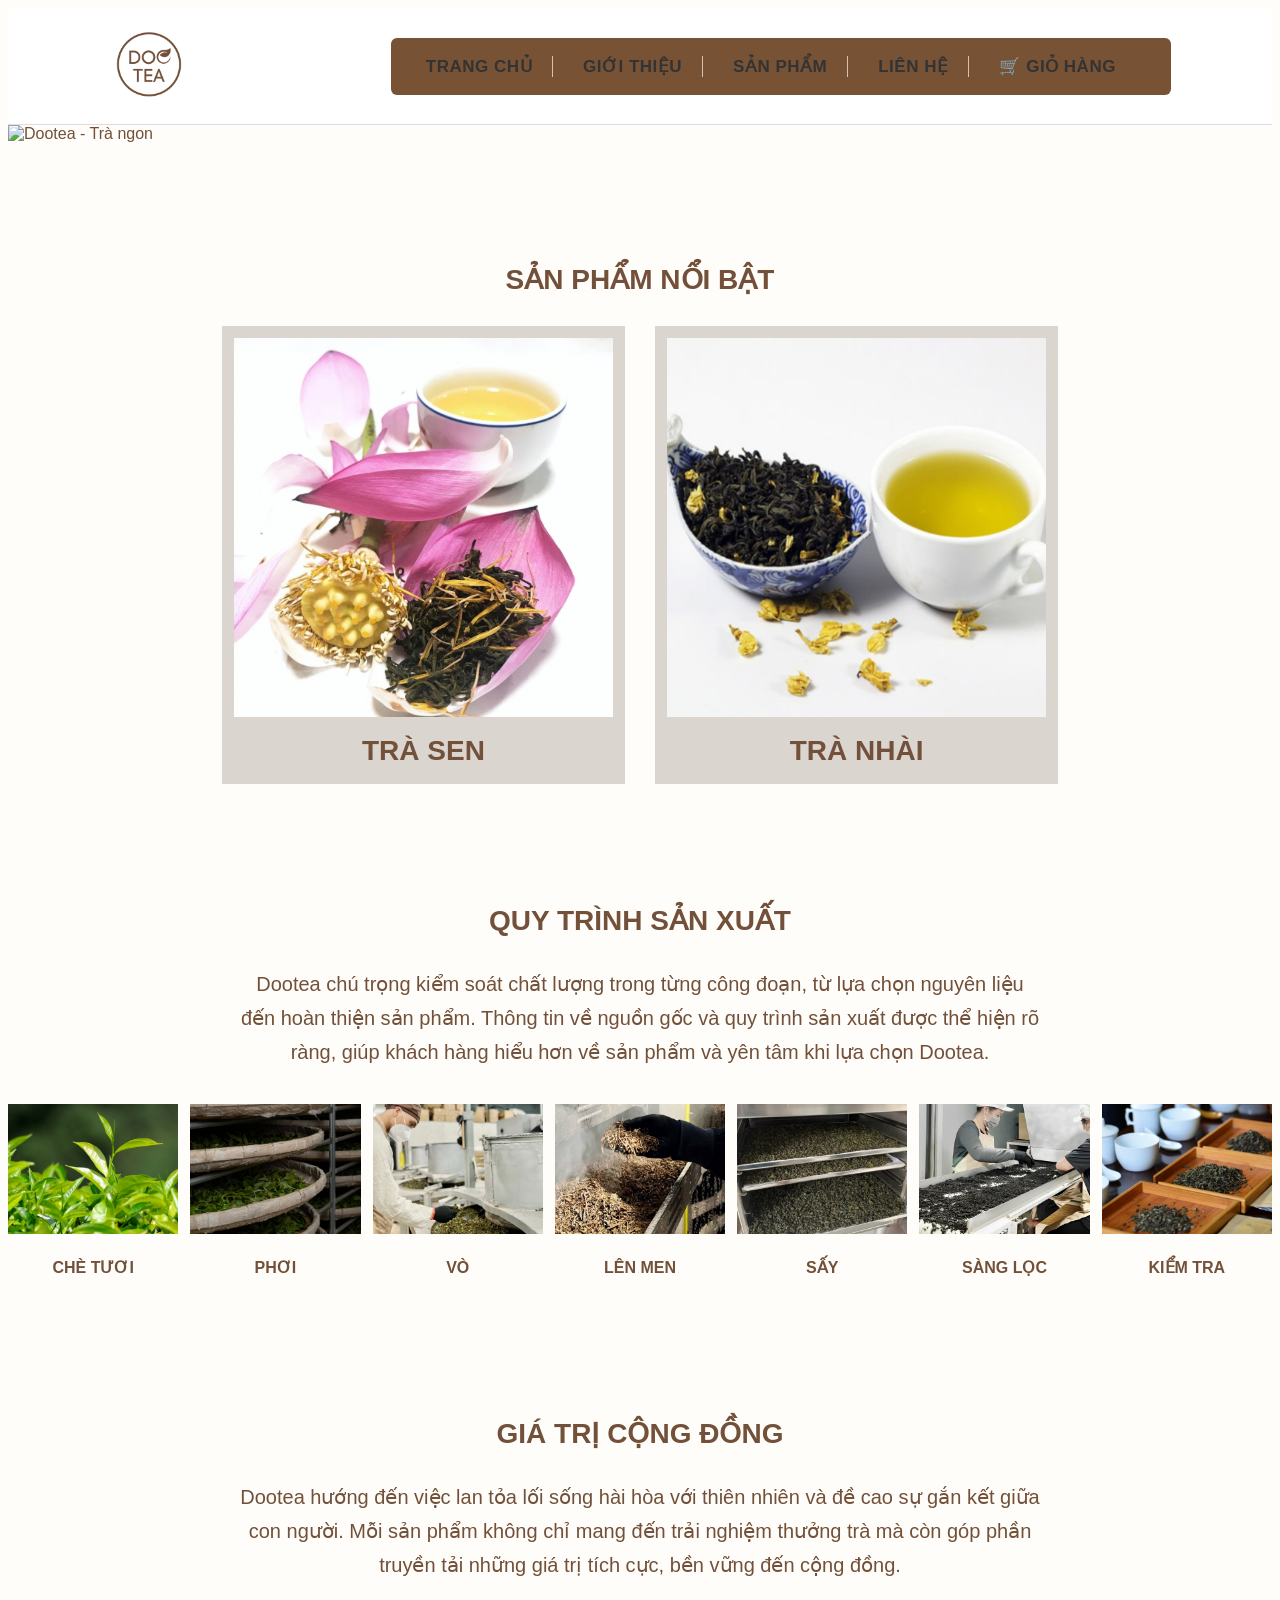
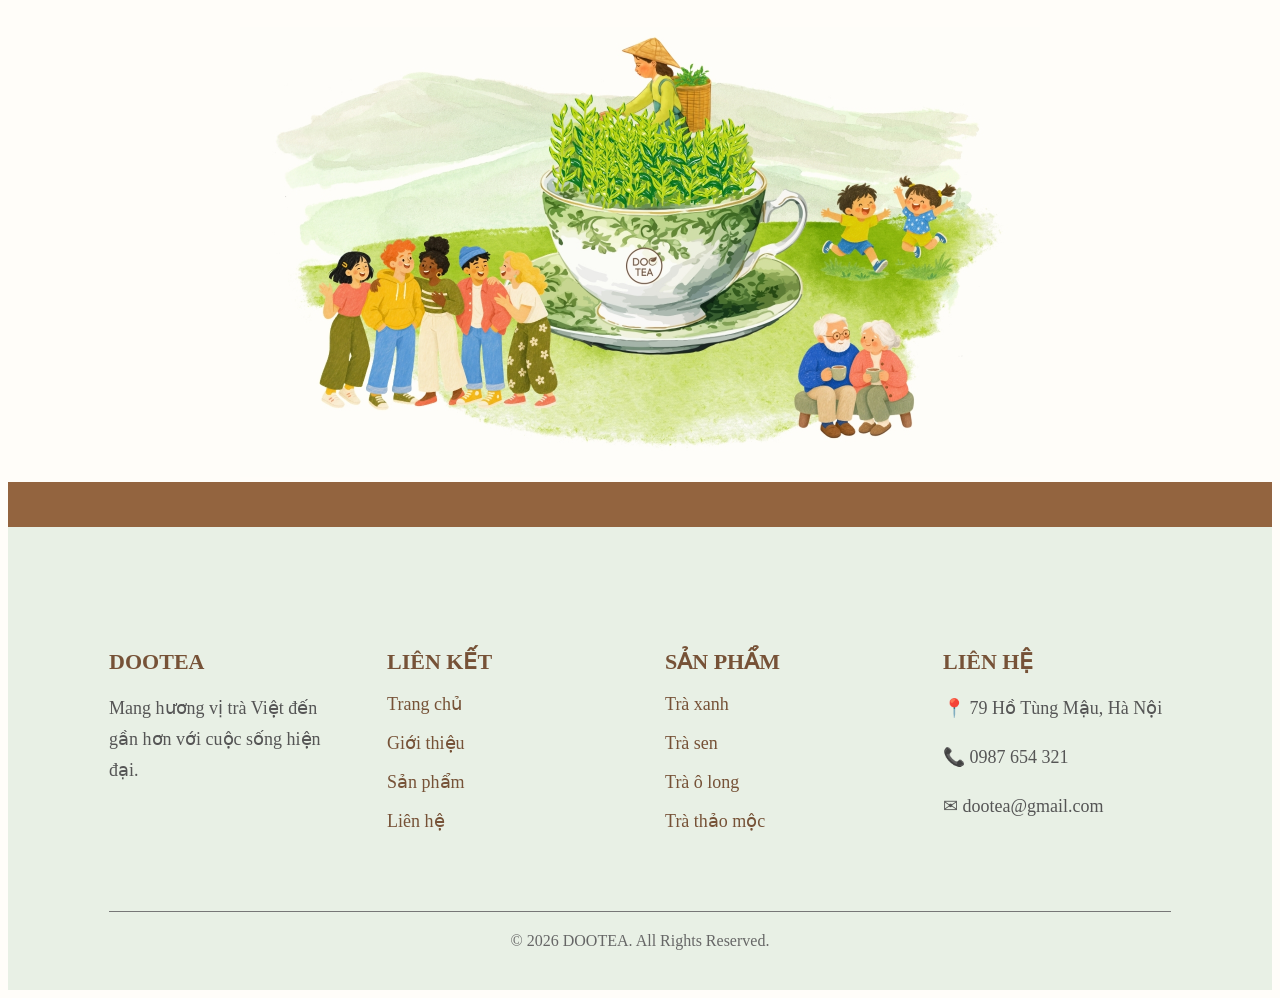
==== commit 65643760: "thêm ảnh liên hệ, sửa trang chủ" ====
--- a/index.html
+++ b/index.html
@@ -32,12 +32,24 @@
     <section class="banner">
 
         <img src="images/banner.jpg" alt="Dootea - Trà ngon">
-        <img src="images/logo.png" alt="Dootea Logo" class="logo">
 
 
     </section>
 
 <style>
+
+    .banner {
+        width: 100%;
+        height: auto;
+        overflow: hidden;
+    }
+
+    .banner img {
+        width: 100%;
+        height: auto;
+        display: block;
+    }
+
     body {
         background: #fffdf9;
         color: #725039;
--- a/css/style.css
+++ b/css/style.css
@@ -138,7 +138,7 @@
     font-size: 17px;
 }
 footer {
-    background-color: #333;
+    background-color: #E8F0E5;
     color: white;
 
     padding: 50px 8% 20px;
@@ -168,12 +168,10 @@
 
 .footer-column a {
     display: block;
-
-    color: white;
-
+    color: #765237;
     text-decoration: none;
-
-    margin-bottom: 8px;
+    font-size: 18px;
+    margin-bottom: 10px;
 }
 
 .footer-bottom {
@@ -391,61 +389,3 @@
 .about-belief blockquote { color: var(--forest); font-size: clamp(28px, 3.7vw, 48px); line-height: 1.25; margin: 35px auto 38px; max-width: 900px; }
 .text-link { color: var(--leaf); font-family: Arial, sans-serif; font-size: 13px; font-weight: bold; letter-spacing: 1px; text-decoration: none; text-transform: uppercase; }
 .text-link span { font-size: 20px; margin-left: 9px; vertical-align: -2px; }
-
-.about-page footer { background: #10271c; }
-
-@media (max-width: 720px) {
-    .about-page header { align-items: flex-start; flex-direction: column; gap: 14px; padding: 17px 6%; }
-    .about-page nav { flex-wrap: wrap; gap: 8px 17px; }
-    .about-page nav a { font-size: 12px; }
-    .about-hero { height: 590px; min-height: 0; }
-    .about-hero-content { left: 8%; right: 8%; }
-    .about-hero h1 { font-size: clamp(43px, 12vw, 63px); }
-    .hero-note { right: 8%; }
-    .about-intro, .about-belief { padding-bottom: 80px; padding-top: 80px; }
-    .intro-copy, .about-feature, .process-grid { gap: 38px; grid-template-columns: 1fr; }
-    .about-feature { padding-bottom: 80px; }
-    .feature-image img { height: 350px; }
-    .about-process { padding: 80px 0; }
-    .section-marker.light { margin-bottom: 35px; }
-    .process-image img { height: 290px; }
-    .stat-badge { right: 12px; }
-    .about-page footer .footer-content { flex-direction: column; gap: 25px; }
-}
-.banner {
-    position: relative;
-    width: 100%;
-    height: 500px;
-    overflow: hidden;
-}
-
-.banner img {
-    width: 100%;
-    height: 100%;
-    object-fit: cover;
-}
-
-.banner-content {
-    position: absolute;
-    top: 50%;
-    left: 8%;
-    transform: translateY(-50%);
-}
-
-.banner-content h1 {
-    font-size: 42px;
-    margin-bottom: 15px;
-}
-
-.banner-content p {
-    font-size: 20px;
-    margin-bottom: 25px;
-}
-
-.banner-content a {
-    display: inline-block;
-    padding: 12px 25px;
-    background-color: #333;
-    color: white;
-    text-decoration: none;
-}
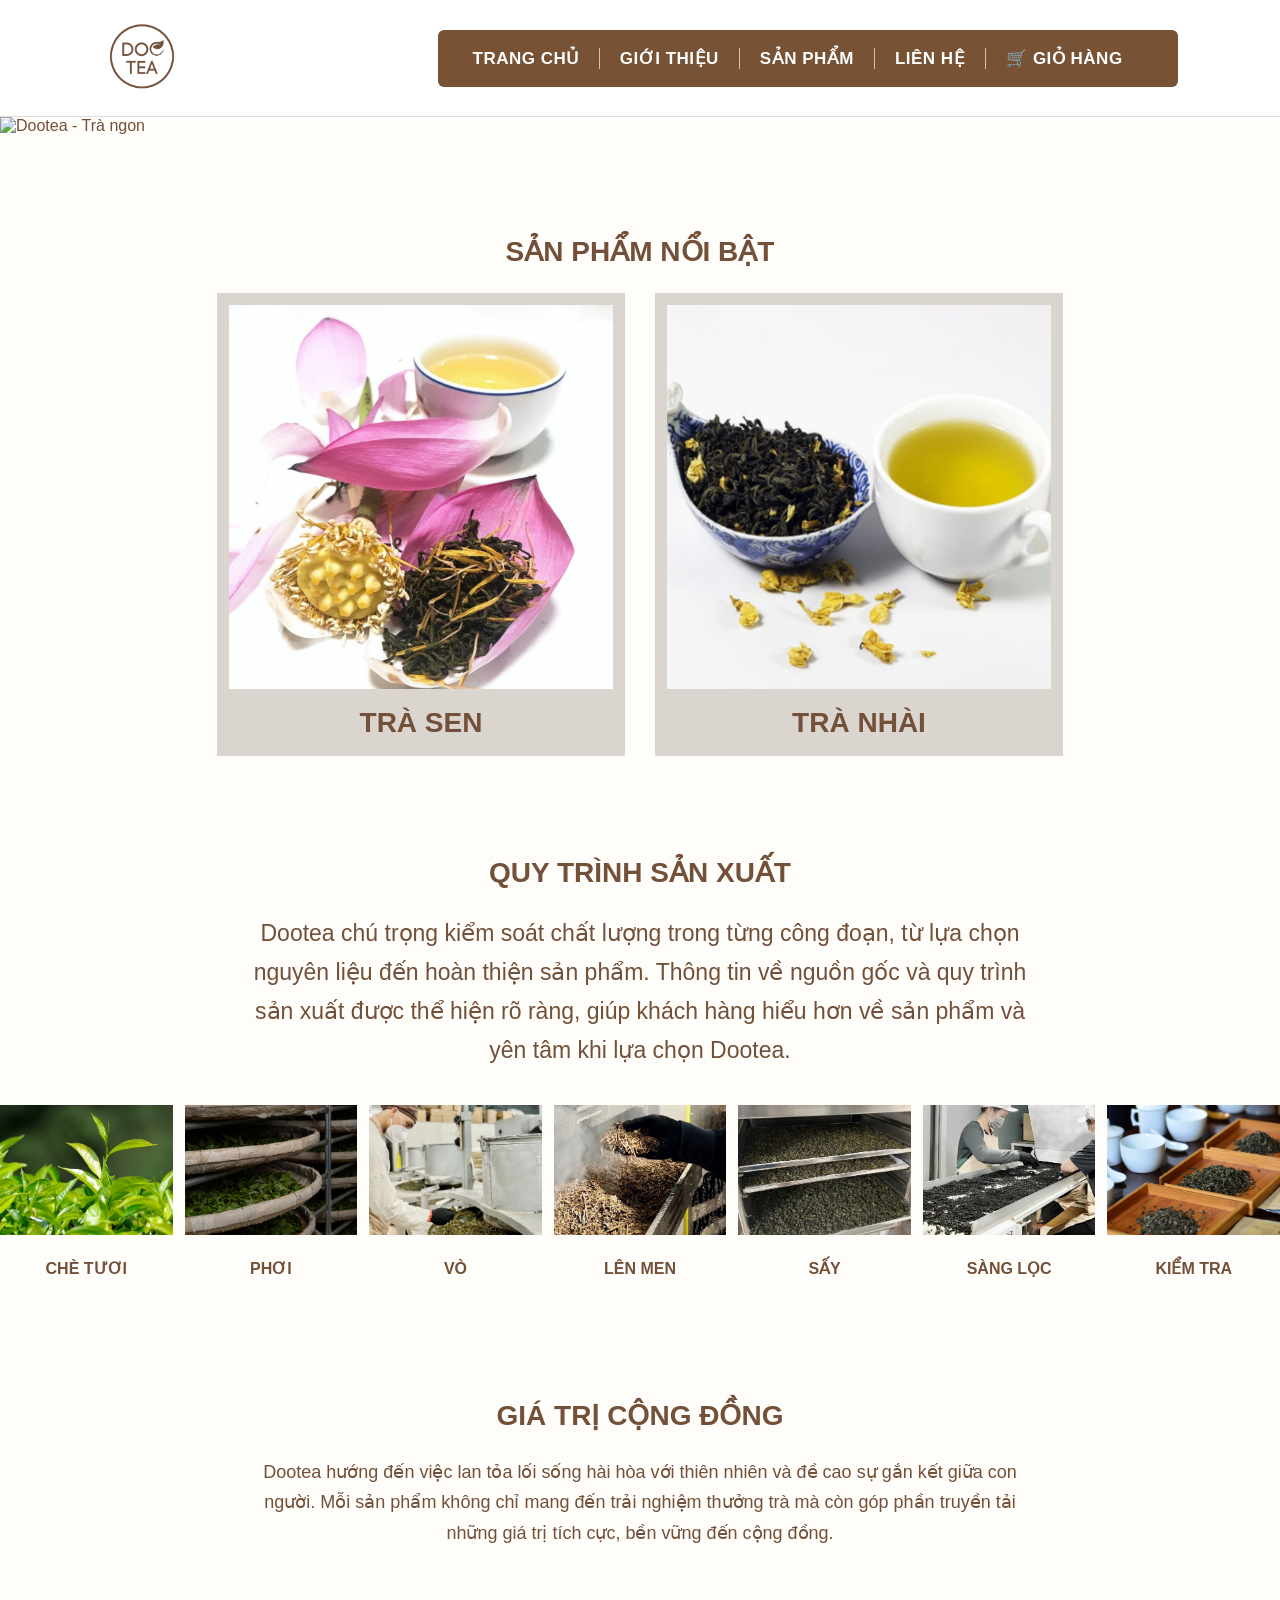
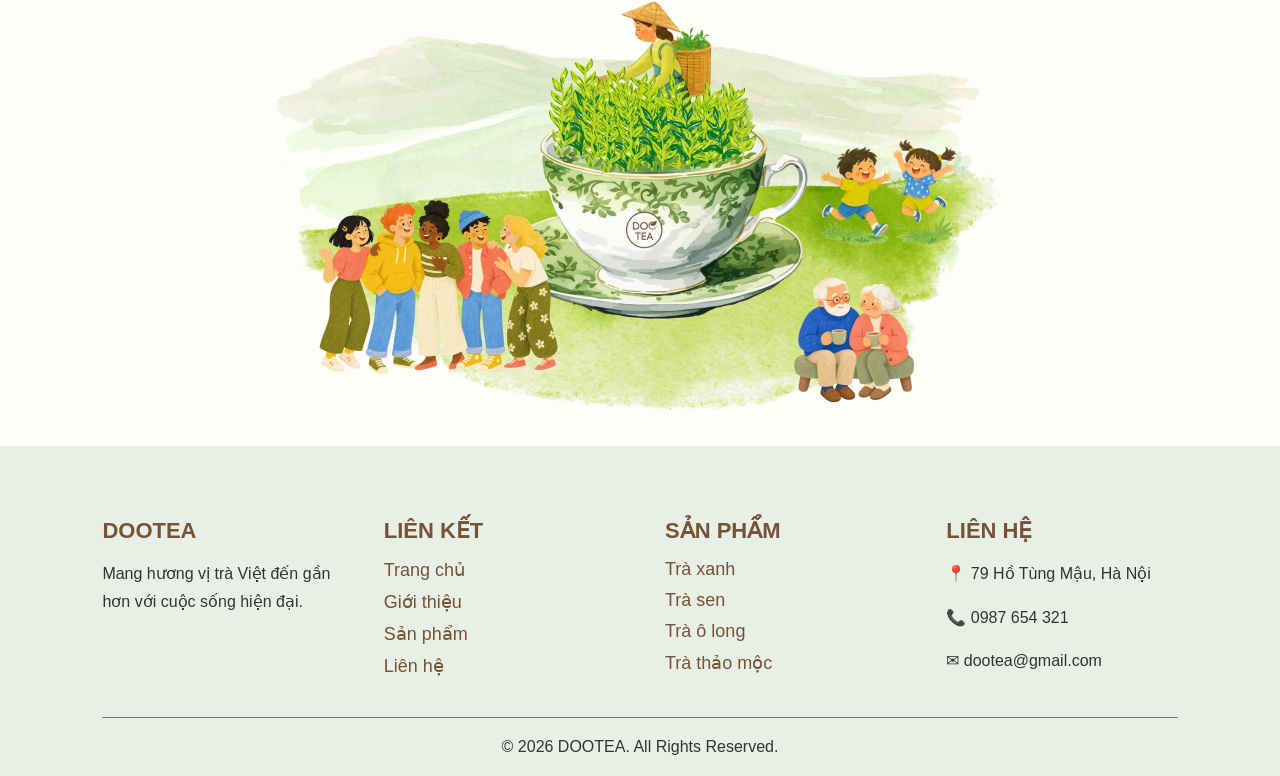
==== commit f230e93c: "sửa toàn bộ" ====
--- a/index.html
+++ b/index.html
@@ -8,15 +8,23 @@
 
     <title>Dootea - Trà Việt</title>
 
+    <!-- CSS CHUNG -->
     <link rel="stylesheet" href="css/style.css">
+
+    <!-- CSS RIÊNG TRANG CHỦ -->
+    <link rel="stylesheet" href="css/home.css">
 </head>
 
 <body>
 
+    <!-- =========================
+         HEADER
+    ========================== -->
+
     <header>
 
         <div class="logo">
-             <img src="images/logo.png" alt="Dootea">
+            <img src="images/logo.png" alt="Dootea">
         </div>
 
         <nav>
@@ -29,248 +37,190 @@
 
     </header>
 
-    <section class="banner">
-
-        <img src="images/banner.jpg" alt="Dootea - Trà ngon">
-
-
-    </section>
-
-<style>
-
-    .banner {
-        width: 100%;
-        height: auto;
-        overflow: hidden;
-    }
-
-    .banner img {
-        width: 100%;
-        height: auto;
-        display: block;
-    }
-
-    body {
-        background: #fffdf9;
-        color: #725039;
-        font-family: Arial, sans-serif;
-    }
-
-    h2 {
-        text-align: center;
-        margin: 120px 0 30px;
-        font-size: 28px;
-    }
-
-    p {
-        line-height: 1.7;
-    }
-
-    /* SẢN PHẨM */
-    .products {
-        display: flex;
-        justify-content: center;
-        gap: 30px;
-    }
-
-    .product {
-        width: 30%;
-        background: #dbd5d0;
-        text-align: center;
-        padding: 12px;
-    }
-
-    .product img {
-        width: 100%;
-        aspect-ratio: 1 / 1;
-        object-fit: cover;
-        display: block;
-    }
-
-    .product h3 {
-        margin: 18px 0 5px;
-        font-size: 28px;
-        font-weight: bold;
-    }
-
-    /* QUY TRÌNH */
-    .description {
-        max-width: 800px;
-        margin: auto;
-        text-align: center;
-        font-size: 20px;
-    }
-
-    .process {
-        display: flex;
-        gap: 12px;
-        margin-top: 35px;
-    }
-
-    .step {
-        flex: 1;
-        text-align: center;
-    }
-
-    .step img {
-        width: 100%;
-        height: 130px;
-        object-fit: cover;
-    }
-
-    .step p {
-        font-weight: bold;
-    }
-
-    /* GIÁ TRỊ CỘNG ĐỒNG */
-    .community {
-        max-width: 800px;
-        margin: auto;
-        text-align: center;
-        font-size: 20px;
-    }
-
-    .community img {
-        width: 100%;
-        margin-top: 25px;
-    }
-</style>
-
-
-<!-- SẢN PHẨM NỔI BẬT -->
-<h2>SẢN PHẨM NỔI BẬT</h2>
-
-<div class="products">
-
-    <div class="product">
-        <img src="images/trasennoibat.jpg">
-        <h3>TRÀ SEN</h3>
-    </div>
-
-    <div class="product">
-        <img src="images/tranhainoibat.jpg">
-        <h3>TRÀ NHÀI</h3>
-    </div>
-
-</div>
-
-
-<!-- QUY TRÌNH SẢN XUẤT -->
-<h2>QUY TRÌNH SẢN XUẤT</h2>
-
-<div class="description">
-    <p>
-        Dootea chú trọng kiểm soát chất lượng trong từng công đoạn,
-        từ lựa chọn nguyên liệu đến hoàn thiện sản phẩm. Thông tin về
-        nguồn gốc và quy trình sản xuất được thể hiện rõ ràng, giúp
-        khách hàng hiểu hơn về sản phẩm và yên tâm khi lựa chọn Dootea.
-    </p>
-</div>
-
-<div class="process">
-
-    <div class="step">
-        <img src="images/chetuoi.jpg">
-        <p>CHÈ TƯƠI</p>
-    </div>
-
-    <div class="step">
-        <img src="images/phoi.jpg">
-        <p>PHƠI</p>
-    </div>
-
-    <div class="step">
-        <img src="images/vo.jpg">
-        <p>VÒ</p>
-    </div>
-
-    <div class="step">
-        <img src="images/lenmen.jpg">
-        <p>LÊN MEN</p>
-    </div>
-
-    <div class="step">
-        <img src="images/say.jpg">
-        <p>SẤY</p>
-    </div>
-
-    <div class="step">
-        <img src="images/sangloc.jpg">
-        <p>SÀNG LỌC</p>
-    </div>
-
-    <div class="step">
-        <img src="images/kiemtra.jpg">
-        <p>KIỂM TRA</p>
-    </div>
-
-</div>
-
-
-<!-- GIÁ TRỊ CỘNG ĐỒNG -->
-<h2>GIÁ TRỊ CỘNG ĐỒNG</h2>
-
-<div class="community">
-
-    <p>
-        Dootea hướng đến việc lan tỏa lối sống hài hòa với thiên nhiên
-        và đề cao sự gắn kết giữa con người. Mỗi sản phẩm không chỉ
-        mang đến trải nghiệm thưởng trà mà còn góp phần truyền tải
-        những giá trị tích cực, bền vững đến cộng đồng.
-    </p>
-
-    <img src="images/giatricongdong.jpg">
-
-</div>
+
+    <!-- =========================
+         NỘI DUNG TRANG CHỦ
+    ========================== -->
+
+    <main class="home-page">
+
+        <!-- BANNER -->
+
+        <section class="banner">
+
+            <img src="images/banner.jpg" alt="Dootea - Trà ngon">
+
+        </section>
+
+
+        <!-- SẢN PHẨM NỔI BẬT -->
+
+        <h2>SẢN PHẨM NỔI BẬT</h2>
+
+        <div class="products">
+
+            <div class="product">
+                <img src="images/trasennoibat.jpg">
+                <h3>TRÀ SEN</h3>
+            </div>
+
+            <div class="product">
+                <img src="images/tranhainoibat.jpg">
+                <h3>TRÀ NHÀI</h3>
+            </div>
+
+        </div>
+
+
+        <!-- QUY TRÌNH SẢN XUẤT -->
+
+        <h2>QUY TRÌNH SẢN XUẤT</h2>
+
+        <div class="description">
+
+            <p>
+                Dootea chú trọng kiểm soát chất lượng trong từng công đoạn,
+                từ lựa chọn nguyên liệu đến hoàn thiện sản phẩm. Thông tin về
+                nguồn gốc và quy trình sản xuất được thể hiện rõ ràng, giúp
+                khách hàng hiểu hơn về sản phẩm và yên tâm khi lựa chọn Dootea.
+            </p>
+
+        </div>
+
+
+        <div class="process">
+
+            <div class="step">
+                <img src="images/chetuoi.jpg">
+                <p>CHÈ TƯƠI</p>
+            </div>
+
+            <div class="step">
+                <img src="images/phoi.jpg">
+                <p>PHƠI</p>
+            </div>
+
+            <div class="step">
+                <img src="images/vo.jpg">
+                <p>VÒ</p>
+            </div>
+
+            <div class="step">
+                <img src="images/lenmen.jpg">
+                <p>LÊN MEN</p>
+            </div>
+
+            <div class="step">
+                <img src="images/say.jpg">
+                <p>SẤY</p>
+            </div>
+
+            <div class="step">
+                <img src="images/sangloc.jpg">
+                <p>SÀNG LỌC</p>
+            </div>
+
+            <div class="step">
+                <img src="images/kiemtra.jpg">
+                <p>KIỂM TRA</p>
+            </div>
+
+        </div>
+
+
+        <!-- GIÁ TRỊ CỘNG ĐỒNG -->
+
+        <h2>GIÁ TRỊ CỘNG ĐỒNG</h2>
+
+        <div class="community">
+
+            <p>
+                Dootea hướng đến việc lan tỏa lối sống hài hòa với thiên nhiên
+                và đề cao sự gắn kết giữa con người. Mỗi sản phẩm không chỉ
+                mang đến trải nghiệm thưởng trà mà còn góp phần truyền tải
+                những giá trị tích cực, bền vững đến cộng đồng.
+            </p>
+
+            <img src="images/giatricongdong.jpg">
+
+        </div>
+
+    </main>
+
+
+    <!-- =========================
+         FOOTER
+    ========================== -->
 
     <footer>
 
-    <div class="footer-content">
-
-        <!-- Cột 1 -->
-        <div class="footer-column">
-            <h3>DOOTEA</h3>
-            <p>
-                Mang hương vị trà Việt đến gần hơn
-                với cuộc sống hiện đại.
-            </p>
-        </div>
-
-        <!-- Cột 2 -->
-        <div class="footer-column">
-            <h3>LIÊN KẾT</h3>
-
-            <a href="index.html">Trang chủ</a>
-            <a href="gioi-thieu.html">Giới thiệu</a>
-            <a href="san-pham.html">Sản phẩm</a>
-            <a href="lien-he.html">Liên hệ</a>
-        </div>
-
-        <!-- Cột 3 -->
-        <div class="footer-column">
-            <h3>SẢN PHẨM</h3>
-
-            <a href="san-pham.html">Trà xanh</a>
-            <a href="san-pham.html">Trà sen</a>
-            <a href="san-pham.html">Trà ô long</a>
-            <a href="san-pham.html">Trà thảo mộc</a>
-        </div>
-
-        <!-- Cột 4 -->
-        <div class="footer-column">
-            <h3>LIÊN HỆ</h3>
-
-            <p>📍 79 Hồ Tùng Mậu, Hà Nội</p>
-            <p>📞 0987 654 321</p>
-            <p>✉ dootea@gmail.com</p>
-        </div>
-
-    </div>
-
-    <div class="footer-bottom">
-        © 2026 DOOTEA. All Rights Reserved.
-    </div>
-
-</footer>
+        <div class="footer-content">
+
+            <!-- Cột 1 -->
+
+            <div class="footer-column">
+
+                <h3>DOOTEA</h3>
+
+                <p>
+                    Mang hương vị trà Việt đến gần hơn
+                    với cuộc sống hiện đại.
+                </p>
+
+            </div>
+
+
+            <!-- Cột 2 -->
+
+            <div class="footer-column">
+
+                <h3>LIÊN KẾT</h3>
+
+                <a href="index.html">Trang chủ</a>
+                <a href="gioi-thieu.html">Giới thiệu</a>
+                <a href="san-pham.html">Sản phẩm</a>
+                <a href="lien-he.html">Liên hệ</a>
+
+            </div>
+
+
+            <!-- Cột 3 -->
+
+            <div class="footer-column">
+
+                <h3>SẢN PHẨM</h3>
+
+                <a href="san-pham.html">Trà xanh</a>
+                <a href="san-pham.html">Trà sen</a>
+                <a href="san-pham.html">Trà ô long</a>
+                <a href="san-pham.html">Trà thảo mộc</a>
+
+            </div>
+
+
+            <!-- Cột 4 -->
+
+            <div class="footer-column">
+
+                <h3>LIÊN HỆ</h3>
+
+                <p>📍 79 Hồ Tùng Mậu, Hà Nội</p>
+                <p>📞 0987 654 321</p>
+                <p>✉ dootea@gmail.com</p>
+
+            </div>
+
+        </div>
+
+
+        <div class="footer-bottom">
+
+            © 2026 DOOTEA. All Rights Reserved.
+
+        </div>
+
+    </footer>
+
 </body>
+
 </html>
--- a/css/style.css
+++ b/css/style.css
@@ -1,12 +1,36 @@
+:root {
+    --forest: #725039;
+    --leaf: #94704f;
+    --secondary: #dbd5d0;
+    --background: #fffdf9;
+}
+
+/* =========================
+   PHẦN CHUNG
+========================= */
+
+body {
+    margin: 0;
+    background: var(--background);
+    color: var(--forest);
+    font-family: Arial, sans-serif;
+}
+
+p {
+    line-height: 1.7;
+}
+
+
+/* =========================
+   HEADER
+========================= */
+
 header {
     display: flex;
     justify-content: space-between;
     align-items: center;
-
     padding: 18px 8%;
-
     background-color: white;
-
     border-bottom: 1px solid #ddd;
 }
 
@@ -21,54 +45,49 @@
     object-fit: contain;
 }
 
-nav { 
-    display: flex; 
-    align-items: center; 
-    gap: 20px; 
-    background-color: #775235; 
-    padding: 18px 35px; 
- 
-    border-radius: 6px; 
-} 
- 
-nav a { 
-    text-decoration: none; 
-    color: white; 
- 
-    font-size: 17px; 
-    font-weight: bold; 
- 
-    text-transform: uppercase; 
+nav {
+    display: flex;
+    align-items: center;
+    gap: 20px;
+    background-color: #775235;
+    padding: 18px 35px;
+    border-radius: 6px;
+}
+
+nav a {
+    text-decoration: none;
+    color: white;
+    font-size: 17px;
+    font-weight: bold;
+    text-transform: uppercase;
     letter-spacing: 0.5px;
-
     padding-right: 20px;
     border-right: 1px solid #d8c1ad;
-} 
- 
+}
+
 nav a:last-child {
     border-right: none;
 }
 
-nav a:hover { 
-    color: #f3dfc1; 
+nav a:hover {
+    color: #f3dfc1;
 }
+
+
+/* =========================
+   FOOTER
+========================= */
+
 footer {
-    background-color: #f4f8f1;
+    background-color: #E8F0E5;
     color: #333;
-    padding: 0 8% 0;
-    font-family: "Times New Roman", serif;
-    border-top: 45px solid rgb(147, 100, 63);
+    padding: 50px 8% 20px;
 }
 
 .footer-content {
-    max-width: 1350px;
-    margin: auto;
-    padding: 50px 0 35px;
-
     display: flex;
     justify-content: space-between;
-    align-items: flex-start;
-    gap: 60px;
+    gap: 50px;
 }
 
 .footer-column {
@@ -77,88 +96,7 @@
 
 .footer-column h3 {
     color: #765237;
-    font-size: 23px;
-    font-weight: bold;
-    margin-bottom: 22px;
-}
-
-.footer-column p {
-    color: #555;
-    font-size: 18px;
-    line-height: 1.7;
-    margin-bottom: 10px;
-}
-
-.footer-column a {
-    display: block;
-    color: #555;
-    text-decoration: none;
-    font-size: 18px;
-    line-height: 1.6;
-    margin-bottom: 12px;
-}
-
-.footer-column a:hover {
-    color: #765237;
-}
-
-.footer-bottom {
-    text-align: center;
-    border-top: 1px solid #d6ddd2;
-    padding: 20px 0;
-    color: #666;
-    font-size: 16px;
-}
-.banner {
-    position: relative;
-    width: 100%;
-    height: 500px;
-    overflow: hidden;
-}
-
-.banner img {
-    width: 100%;
-    height: 100%;
-    object-fit: cover;
-}
-
-.logo {
-    font-size: 30px;
-    font-weight: bold;
-}
-
-nav {
-    display: flex;
-    gap: 30px;
-}
-
-nav a {
-    text-decoration: none;
-    color: #333;
-    font-size: 17px;
-}
-footer {
-    background-color: #E8F0E5;
-    color: white;
-
-    padding: 50px 8% 20px;
-}
-
-.footer-content {
-    display: flex;
-
-    justify-content: space-between;
-
-    gap: 50px;
-}
-
-.footer-column {
-    flex: 1;
-}
-
-.footer-column h3 {
     font-size: 22px;
-
     margin-bottom: 15px;
 }
 
@@ -174,218 +112,13 @@
     margin-bottom: 10px;
 }
 
+.footer-column a:hover {
+    color: #725039;
+}
+
 .footer-bottom {
     text-align: center;
-
     border-top: 1px solid #777;
-
     margin-top: 30px;
-
     padding-top: 20px;
-}
-
-/* About page */
-.about-page {
-    --forest: #163d2c;
-    --deep-forest: #0d291e;
-    --leaf: #2d6a47;
-    --cream: #f4f0e6;
-    --paper: #fbfaf6;
-    --ink: #202b25;
-    background: var(--paper);
-    color: var(--ink);
-    font-family: Georgia, 'Times New Roman', serif;
-}
-
-.about-page header {
-    padding: 19px 7%;
-    background: var(--paper);
-}
-
-.about-page .logo {
-    color: var(--forest);
-    font-size: 31px;
-    letter-spacing: 1px;
-    text-decoration: none;
-}
-
-.about-page nav {
-    align-items: center;
-    gap: 27px;
-}
-
-.about-page nav a {
-    color: var(--ink);
-    font-family: Arial, sans-serif;
-    font-size: 14px;
-    letter-spacing: .3px;
-    padding: 8px 0;
-    position: relative;
-}
-
-.about-page nav a:hover,
-.about-page nav a.active {
-    color: var(--leaf);
-}
-
-.about-page nav a.active::after {
-    background: var(--leaf);
-    bottom: 0;
-    content: '';
-    height: 2px;
-    left: 0;
-    position: absolute;
-    width: 100%;
-}
-
-.content-width {
-    margin-left: auto;
-    margin-right: auto;
-    max-width: 1120px;
-    width: 86%;
-}
-
-.about-hero {
-    height: min(680px, 72vh);
-    min-height: 510px;
-    overflow: hidden;
-    position: relative;
-}
-
-.about-hero::after {
-    background: linear-gradient(90deg, rgba(7, 29, 19, .76), rgba(7, 29, 19, .08) 75%), linear-gradient(0deg, rgba(7, 29, 19, .4), transparent 55%);
-    content: '';
-    inset: 0;
-    position: absolute;
-}
-
-.about-hero > img {
-    height: 100%;
-    object-fit: cover;
-    object-position: center;
-    width: 100%;
-}
-
-.about-hero-content {
-    color: white;
-    left: 10%;
-    max-width: 620px;
-    position: absolute;
-    top: 50%;
-    transform: translateY(-50%);
-    z-index: 1;
-}
-
-.eyebrow {
-    color: #9bc26b;
-    font-family: Arial, sans-serif;
-    font-size: 11px;
-    font-weight: bold;
-    letter-spacing: 2.3px;
-    margin: 0 0 20px;
-    text-transform: uppercase;
-}
-
-.about-hero h1 {
-    font-size: clamp(42px, 5.8vw, 78px);
-    font-weight: normal;
-    line-height: .98;
-    margin: 0 0 28px;
-}
-
-.about-hero h1 em,
-.about-page h2 em {
-    color: #a8c97c;
-    font-style: italic;
-    font-weight: normal;
-}
-.hero-lead {
-    font-family: Arial, sans-serif;
-    font-size: 16px;
-    line-height: 1.7;
-    margin: 0;
-    max-width: 475px;
-}
-
-.hero-note {
-    bottom: 28px;
-    color: rgba(255, 255, 255, .85);
-    font-size: 17px;
-    font-style: italic;
-    position: absolute;
-    right: 10%;
-    transform: rotate(-7deg);
-    z-index: 1;
-}
-
-.about-intro {
-    padding-bottom: 130px;
-    padding-top: 128px;
-}
-
-.section-marker {
-    color: var(--leaf);
-    font-family: Arial, sans-serif;
-    font-size: 11px;
-    font-weight: bold;
-    letter-spacing: 2px;
-    text-transform: uppercase;
-}
-
-.section-marker span { color: #a9b4a9; margin: 0 7px; }
-
-.intro-copy {
-    display: grid;
-    gap: 10%;
-    grid-template-columns: 1fr 1fr;
-    margin-top: 40px;
-}
-
-.about-page h2 {
-    color: var(--forest);
-    font-size: clamp(37px, 4vw, 57px);
-    font-weight: normal;
-    line-height: 1.03;
-    margin: 0;
-}
-
-.intro-text, .feature-copy > p, .process-copy > p {
-    color: #536158;
-    font-family: Arial, sans-serif;
-    font-size: 15px;
-    line-height: 1.8;
-}
-
-.intro-text p { margin: 0 0 22px; }
-.intro-text strong, .feature-copy strong { color: var(--forest); }
-
-.about-feature {
-    align-items: center;
-    display: grid;
-    gap: 11%;
-    grid-template-columns: 1.03fr .97fr;
-    padding-bottom: 135px;
-}
-
-.feature-image { position: relative; }
-.feature-image img { display: block; height: 490px; object-fit: cover; width: 100%; }
-.image-caption { background: var(--forest); bottom: 0; color: white; font-family: Arial, sans-serif; font-size: 11px; left: 0; letter-spacing: 1.4px; padding: 14px 19px; position: absolute; text-transform: uppercase; }
-.feature-copy .eyebrow, .process-copy .eyebrow { color: var(--leaf); }
-.feature-copy h2 { margin-bottom: 27px; }
-
-.about-process { background: var(--deep-forest); color: white; padding: 120px 0; }
-.process-grid { align-items: center; display: grid; gap: 11%; grid-template-columns: .9fr 1.1fr; }
-.section-marker.light { color: #a8c97c; margin-bottom: 55px; }
-.process-copy h2 { color: white; margin-bottom: 25px; }
-.process-copy > p:last-child { color: #bbcabd; margin: 0; max-width: 390px; }
-.process-image { position: relative; }
-.process-image img { display: block; height: 390px; object-fit: cover; width: 100%; }
-.stat-badge { align-items: center; background: #a8c97c; bottom: -24px; color: var(--deep-forest); display: flex; height: 104px; justify-content: center; position: absolute; right: -24px; width: 104px; }
-.stat-badge strong { font-size: 34px; line-height: 1; }
-.stat-badge span { font-family: Arial, sans-serif; font-size: 10px; margin-left: 5px; text-transform: uppercase; width: 34px; }
-
-.about-belief { padding-bottom: 140px; padding-top: 135px; text-align: center; }
-.about-belief .eyebrow { color: var(--leaf); }
-.about-belief blockquote { color: var(--forest); font-size: clamp(28px, 3.7vw, 48px); line-height: 1.25; margin: 35px auto 38px; max-width: 900px; }
-.text-link { color: var(--leaf); font-family: Arial, sans-serif; font-size: 13px; font-weight: bold; letter-spacing: 1px; text-decoration: none; text-transform: uppercase; }
-.text-link span { font-size: 20px; margin-left: 9px; vertical-align: -2px; }
+}
--- a/css/home.css
+++ b/css/home.css
@@ -0,0 +1,108 @@
+/* =========================
+   BANNER TRANG CHỦ
+========================= */
+
+.banner {
+    width: 100%;
+    height: auto;
+    overflow: hidden;
+}
+
+.banner > img {
+    width: 100%;
+    height: auto;
+    display: block;
+    object-fit: contain;
+}
+
+
+/* =========================
+   PHẦN CHUNG TRANG CHỦ
+========================= */
+
+.home-page h2 {
+    text-align: center;
+    margin: 100px 0 25px;
+    font-size: 28px;
+}
+
+
+/* =========================
+   SẢN PHẨM NỔI BẬT
+========================= */
+
+.products {
+    display: flex;
+    justify-content: center;
+    gap: 30px;
+}
+
+.product {
+    width: 30%;
+    background: #dbd5d0;
+    text-align: center;
+    padding: 12px;
+}
+
+.product img {
+    width: 100%;
+    aspect-ratio: 1 / 1;
+    object-fit: cover;
+    display: block;
+}
+
+.product h3 {
+    margin: 18px 0 5px;
+    font-size: 28px;
+    font-weight: bold;
+}
+
+
+/* =========================
+   QUY TRÌNH
+========================= */
+
+.description {
+    max-width: 800px;
+    margin: auto;
+    text-align: center;
+    font-size: 23px;
+}
+
+.process {
+    display: flex;
+    gap: 12px;
+    margin-top: 35px;
+}
+
+.step {
+    flex: 1;
+    text-align: center;
+}
+
+.step img {
+    width: 100%;
+    height: 130px;
+    object-fit: cover;
+}
+
+.step p {
+    font-weight: bold;
+}
+
+
+/* =========================
+   GIÁ TRỊ CỘNG ĐỒNG
+========================= */
+
+.community {
+    max-width: 800px;
+    margin: auto;
+    text-align: center;
+    font-size: 18px;
+}
+
+.community img {
+    width: 100%;
+    margin-top: 25px;
+}
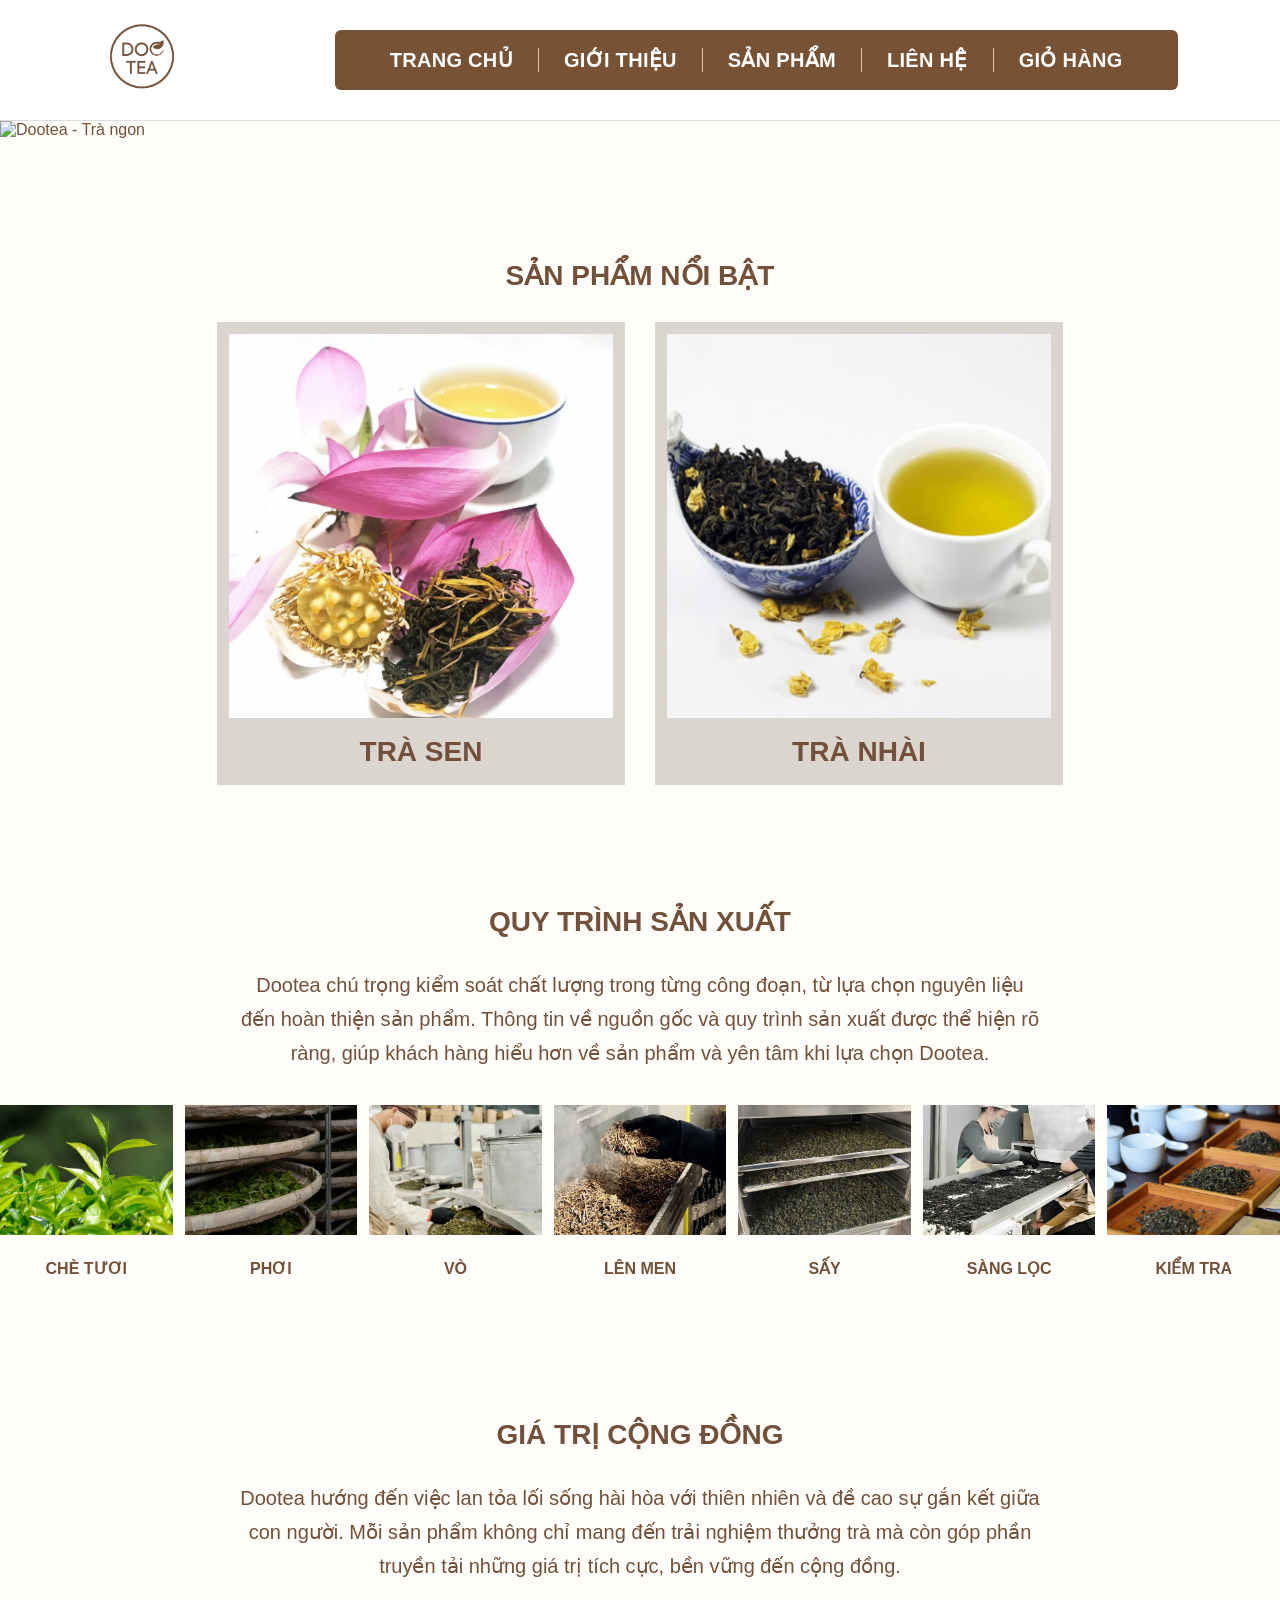
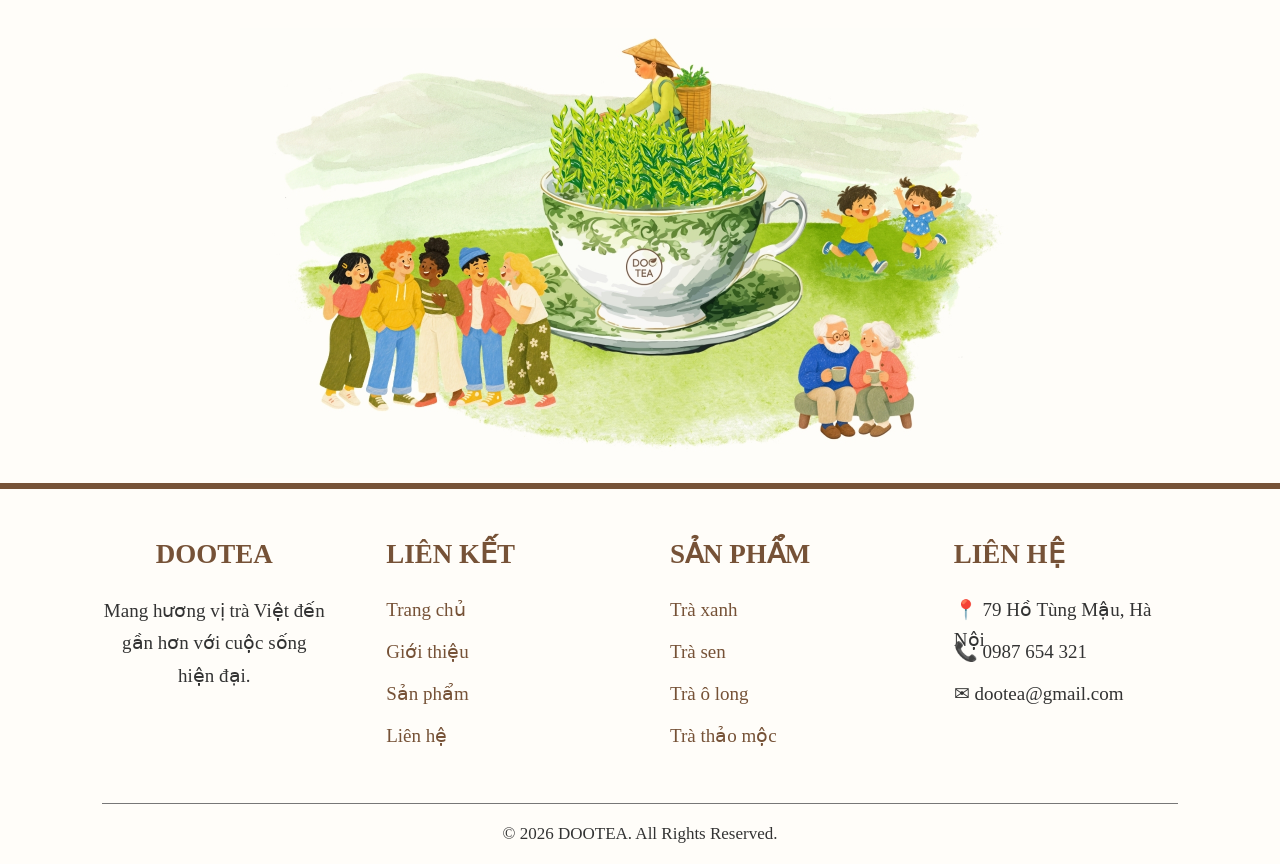
==== commit 6aa88c51: "sửa đồng nhất header, footer, chỉ mở dc lại bằng go live do đặc tính của javascript dc thêm vào, hea" ====
--- a/index.html
+++ b/index.html
@@ -2,6 +2,7 @@
 <html lang="vi">
 
 <head>
+
     <meta charset="UTF-8">
 
     <meta name="viewport" content="width=device-width, initial-scale=1.0">
@@ -13,213 +14,195 @@
 
     <!-- CSS RIÊNG TRANG CHỦ -->
     <link rel="stylesheet" href="css/home.css">
+
 </head>
 
+
 <body>
 
-    <!-- =========================
-         HEADER
-    ========================== -->
-
-    <header>
-
-        <div class="logo">
-            <img src="images/logo.png" alt="Dootea">
-        </div>
-
-        <nav>
-            <a href="index.html">Trang chủ</a>
-            <a href="gioi-thieu.html">Giới thiệu</a>
-            <a href="san-pham.html">Sản phẩm</a>
-            <a href="lien-he.html">Liên hệ</a>
-            <a href="gio-hang.html">🛒 Giỏ hàng</a>
-        </nav>
-
-    </header>
-
-
-    <!-- =========================
-         NỘI DUNG TRANG CHỦ
-    ========================== -->
-
-    <main class="home-page">
-
-        <!-- BANNER -->
-
-        <section class="banner">
-
-            <img src="images/banner.jpg" alt="Dootea - Trà ngon">
-
-        </section>
-
-
-        <!-- SẢN PHẨM NỔI BẬT -->
-
-        <h2>SẢN PHẨM NỔI BẬT</h2>
-
-        <div class="products">
-
-            <div class="product">
-                <img src="images/trasennoibat.jpg">
-                <h3>TRÀ SEN</h3>
-            </div>
-
-            <div class="product">
-                <img src="images/tranhainoibat.jpg">
-                <h3>TRÀ NHÀI</h3>
-            </div>
-
-        </div>
-
-
-        <!-- QUY TRÌNH SẢN XUẤT -->
-
-        <h2>QUY TRÌNH SẢN XUẤT</h2>
-
-        <div class="description">
-
-            <p>
-                Dootea chú trọng kiểm soát chất lượng trong từng công đoạn,
-                từ lựa chọn nguyên liệu đến hoàn thiện sản phẩm. Thông tin về
-                nguồn gốc và quy trình sản xuất được thể hiện rõ ràng, giúp
-                khách hàng hiểu hơn về sản phẩm và yên tâm khi lựa chọn Dootea.
-            </p>
-
-        </div>
-
-
-        <div class="process">
-
-            <div class="step">
-                <img src="images/chetuoi.jpg">
-                <p>CHÈ TƯƠI</p>
-            </div>
-
-            <div class="step">
-                <img src="images/phoi.jpg">
-                <p>PHƠI</p>
-            </div>
-
-            <div class="step">
-                <img src="images/vo.jpg">
-                <p>VÒ</p>
-            </div>
-
-            <div class="step">
-                <img src="images/lenmen.jpg">
-                <p>LÊN MEN</p>
-            </div>
-
-            <div class="step">
-                <img src="images/say.jpg">
-                <p>SẤY</p>
-            </div>
-
-            <div class="step">
-                <img src="images/sangloc.jpg">
-                <p>SÀNG LỌC</p>
-            </div>
-
-            <div class="step">
-                <img src="images/kiemtra.jpg">
-                <p>KIỂM TRA</p>
-            </div>
-
-        </div>
-
-
-        <!-- GIÁ TRỊ CỘNG ĐỒNG -->
-
-        <h2>GIÁ TRỊ CỘNG ĐỒNG</h2>
-
-        <div class="community">
-
-            <p>
-                Dootea hướng đến việc lan tỏa lối sống hài hòa với thiên nhiên
-                và đề cao sự gắn kết giữa con người. Mỗi sản phẩm không chỉ
-                mang đến trải nghiệm thưởng trà mà còn góp phần truyền tải
-                những giá trị tích cực, bền vững đến cộng đồng.
-            </p>
-
-            <img src="images/giatricongdong.jpg">
-
-        </div>
-
-    </main>
-
-
-    <!-- =========================
-         FOOTER
-    ========================== -->
-
-    <footer>
-
-        <div class="footer-content">
-
-            <!-- Cột 1 -->
-
-            <div class="footer-column">
-
-                <h3>DOOTEA</h3>
-
-                <p>
-                    Mang hương vị trà Việt đến gần hơn
-                    với cuộc sống hiện đại.
-                </p>
-
-            </div>
-
-
-            <!-- Cột 2 -->
-
-            <div class="footer-column">
-
-                <h3>LIÊN KẾT</h3>
-
-                <a href="index.html">Trang chủ</a>
-                <a href="gioi-thieu.html">Giới thiệu</a>
-                <a href="san-pham.html">Sản phẩm</a>
-                <a href="lien-he.html">Liên hệ</a>
-
-            </div>
-
-
-            <!-- Cột 3 -->
-
-            <div class="footer-column">
-
-                <h3>SẢN PHẨM</h3>
-
-                <a href="san-pham.html">Trà xanh</a>
-                <a href="san-pham.html">Trà sen</a>
-                <a href="san-pham.html">Trà ô long</a>
-                <a href="san-pham.html">Trà thảo mộc</a>
-
-            </div>
-
-
-            <!-- Cột 4 -->
-
-            <div class="footer-column">
-
-                <h3>LIÊN HỆ</h3>
-
-                <p>📍 79 Hồ Tùng Mậu, Hà Nội</p>
-                <p>📞 0987 654 321</p>
-                <p>✉ dootea@gmail.com</p>
-
-            </div>
-
-        </div>
-
-
-        <div class="footer-bottom">
-
-            © 2026 DOOTEA. All Rights Reserved.
-
-        </div>
-
-    </footer>
+
+    <!-- =========================
+         HEADER DÙNG CHUNG
+    ========================== -->
+
+    <div id="header"></div>
+
+
+
+    <!-- =========================
+         BANNER
+    ========================== -->
+
+    <section class="banner">
+
+    <img src="images/banner.jpg"
+         alt="Dootea - Trà ngon">
+
+</section>
+
+
+
+    <!-- =========================
+         SẢN PHẨM NỔI BẬT
+    ========================== -->
+
+    <h2>SẢN PHẨM NỔI BẬT</h2>
+
+    <div class="products">
+
+        <div class="product">
+
+            <img src="images/trasennoibat.jpg"
+                 alt="Trà sen">
+
+            <h3>TRÀ SEN</h3>
+
+        </div>
+
+
+        <div class="product">
+
+            <img src="images/tranhainoibat.jpg"
+                 alt="Trà nhài">
+
+            <h3>TRÀ NHÀI</h3>
+
+        </div>
+
+    </div>
+
+
+
+    <!-- =========================
+         QUY TRÌNH SẢN XUẤT
+    ========================== -->
+
+    <h2>QUY TRÌNH SẢN XUẤT</h2>
+
+    <div class="description">
+
+        <p>
+            Dootea chú trọng kiểm soát chất lượng trong từng công đoạn,
+            từ lựa chọn nguyên liệu đến hoàn thiện sản phẩm. Thông tin về
+            nguồn gốc và quy trình sản xuất được thể hiện rõ ràng, giúp
+            khách hàng hiểu hơn về sản phẩm và yên tâm khi lựa chọn Dootea.
+        </p>
+
+    </div>
+
+
+    <div class="process">
+
+        <div class="step">
+
+            <img src="images/chetuoi.jpg"
+                 alt="Chè tươi">
+
+            <p>CHÈ TƯƠI</p>
+
+        </div>
+
+
+        <div class="step">
+
+            <img src="images/phoi.jpg"
+                 alt="Phơi trà">
+
+            <p>PHƠI</p>
+
+        </div>
+
+
+        <div class="step">
+
+            <img src="images/vo.jpg"
+                 alt="Vò trà">
+
+            <p>VÒ</p>
+
+        </div>
+
+
+        <div class="step">
+
+            <img src="images/lenmen.jpg"
+                 alt="Lên men">
+
+            <p>LÊN MEN</p>
+
+        </div>
+
+
+        <div class="step">
+
+            <img src="images/say.jpg"
+                 alt="Sấy trà">
+
+            <p>SẤY</p>
+
+        </div>
+
+
+        <div class="step">
+
+            <img src="images/sangloc.jpg"
+                 alt="Sàng lọc">
+
+            <p>SÀNG LỌC</p>
+
+        </div>
+
+
+        <div class="step">
+
+            <img src="images/kiemtra.jpg"
+                 alt="Kiểm tra">
+
+            <p>KIỂM TRA</p>
+
+        </div>
+
+    </div>
+
+
+
+    <!-- =========================
+         GIÁ TRỊ CỘNG ĐỒNG
+    ========================== -->
+
+    <h2>GIÁ TRỊ CỘNG ĐỒNG</h2>
+
+    <div class="community">
+
+        <p>
+            Dootea hướng đến việc lan tỏa lối sống hài hòa với thiên nhiên
+            và đề cao sự gắn kết giữa con người. Mỗi sản phẩm không chỉ
+            mang đến trải nghiệm thưởng trà mà còn góp phần truyền tải
+            những giá trị tích cực, bền vững đến cộng đồng.
+        </p>
+
+
+        <img src="images/giatricongdong.jpg"
+             alt="Giá trị cộng đồng của Dootea">
+
+    </div>
+
+
+
+    <!-- =========================
+         FOOTER DÙNG CHUNG
+    ========================== -->
+
+    <div id="footer"></div>
+
+
+
+    <!-- =========================
+         JAVASCRIPT
+    ========================== -->
+
+    <script src="js/main.js"></script>
+
 
 </body>
 
--- a/css/style.css
+++ b/css/style.css
@@ -5,6 +5,7 @@
     --background: #fffdf9;
 }
 
+
 /* =========================
    PHẦN CHUNG
 ========================= */
@@ -29,46 +30,86 @@
     display: flex;
     justify-content: space-between;
     align-items: center;
+
     padding: 18px 8%;
+
     background-color: white;
+
     border-bottom: 1px solid #ddd;
 }
 
-.logo {
+
+/* =========================
+   LOGO HEADER
+========================= */
+
+header .logo {
     display: flex;
     align-items: center;
 }
 
-.logo img {
+header .logo img {
     width: 80px;
     height: 80px;
+
     object-fit: contain;
 }
+
+
+/* =========================
+   MENU
+========================= */
 
 nav {
     display: flex;
     align-items: center;
-    gap: 20px;
+
     background-color: #775235;
-    padding: 18px 35px;
+
+    padding: 18px 30px;
+
     border-radius: 6px;
-}
+
+    gap: 0;
+
+    font-family: Arial, sans-serif;
+}
+
+
+/* =========================
+   CÁC MỤC MENU
+========================= */
 
 nav a {
     text-decoration: none;
+
     color: white;
-    font-size: 17px;
-    font-weight: bold;
+
+    font-family: Arial, sans-serif !important;
+
+    font-size: 20px !important;
+
+    font-weight: bold !important;
+
     text-transform: uppercase;
-    letter-spacing: 0.5px;
-    padding-right: 20px;
+
+    letter-spacing: 0.3px;
+
+    padding: 0 25px;
+
     border-right: 1px solid #d8c1ad;
 }
+
+
+/* BỎ ĐƯỜNG KẺ Ở MỤC CUỐI */
 
 nav a:last-child {
     border-right: none;
 }
 
+
+/* HIỆU ỨNG KHI DI CHUỘT */
+
 nav a:hover {
     color: #f3dfc1;
 }
@@ -79,46 +120,174 @@
 ========================= */
 
 footer {
-    background-color: #E8F0E5;
+
+    background-color: #fffdf9;
+
     color: #333;
+
     padding: 50px 8% 20px;
-}
+
+    font-family: "Times New Roman", serif;
+
+    /* THANH NÂU NGĂN CÁCH */
+    border-top: 6px solid #765237;
+}
+
+
+/* =========================
+   KHU VỰC 4 CỘT
+========================= */
 
 .footer-content {
-    display: flex;
-    justify-content: space-between;
-    gap: 50px;
-}
+
+    display: grid;
+
+    grid-template-columns: repeat(4, 1fr);
+
+    gap: 60px;
+
+    max-width: 1200px;
+
+    margin: 0 auto;
+
+    align-items: start;
+}
+
+
+/* =========================
+   TỪNG CỘT
+========================= */
 
 .footer-column {
-    flex: 1;
-}
+
+    text-align: left;
+
+}
+
+
+/* =========================
+   TIÊU ĐỀ FOOTER
+========================= */
 
 .footer-column h3 {
+
     color: #765237;
-    font-size: 22px;
-    margin-bottom: 15px;
-}
+
+    font-size: 27px;
+
+    margin: 0 0 25px;
+
+    height: 31px;
+
+    line-height: 31px;
+
+    text-align: left;
+}
+
+
+/* =========================
+   RIÊNG CỘT DOOTEA
+========================= */
+
+.footer-column:first-child {
+
+    text-align: center;
+
+}
+
+
+.footer-column:first-child h3 {
+
+    text-align: center;
+
+}
+
+
+/* =========================
+   NỘI DUNG + LINK
+   ĐỂ CÁC HÀNG THẲNG NHAU
+========================= */
+
+.footer-column p,
+.footer-column a {
+
+    font-size: 19px;
+
+    line-height: 30px;
+
+    height: 30px;
+
+    margin: 0 0 12px;
+
+    padding: 0;
+}
+
+
+/* NỘI DUNG */
 
 .footer-column p {
-    margin-bottom: 8px;
-}
+
+    color: #333;
+
+}
+
+
+/* LINK */
 
 .footer-column a {
+
     display: block;
+
     color: #765237;
+
     text-decoration: none;
-    font-size: 18px;
-    margin-bottom: 10px;
-}
+
+}
+
+
+/* =========================
+   RIÊNG ĐOẠN GIỚI THIỆU DOOTEA
+========================= */
+
+.footer-column:first-child p {
+
+    text-align: center;
+
+    height: auto;
+
+    line-height: 1.7;
+
+}
+
+
+/* =========================
+   HOVER LINK
+========================= */
 
 .footer-column a:hover {
+
     color: #725039;
-}
+
+}
+
+
+/* =========================
+   FOOTER BOTTOM
+========================= */
 
 .footer-bottom {
-    text-align: center;
+
+    max-width: 1200px;
+
+    margin: 40px auto 0;
+
+    padding-top: 20px;
+
     border-top: 1px solid #777;
-    margin-top: 30px;
-    padding-top: 20px;
+
+    text-align: center;
+
+    font-size: 17px;
+
+    color: #333;
 }
--- a/css/home.css
+++ b/css/home.css
@@ -20,9 +20,9 @@
    PHẦN CHUNG TRANG CHỦ
 ========================= */
 
-.home-page h2 {
+h2 {
     text-align: center;
-    margin: 100px 0 25px;
+    margin: 120px 0 30px;
     font-size: 28px;
 }
 
@@ -59,14 +59,14 @@
 
 
 /* =========================
-   QUY TRÌNH
+   QUY TRÌNH SẢN XUẤT
 ========================= */
 
 .description {
     max-width: 800px;
     margin: auto;
     text-align: center;
-    font-size: 23px;
+    font-size: 20px;
 }
 
 .process {
@@ -99,7 +99,7 @@
     max-width: 800px;
     margin: auto;
     text-align: center;
-    font-size: 18px;
+    font-size: 20px;
 }
 
 .community img {
